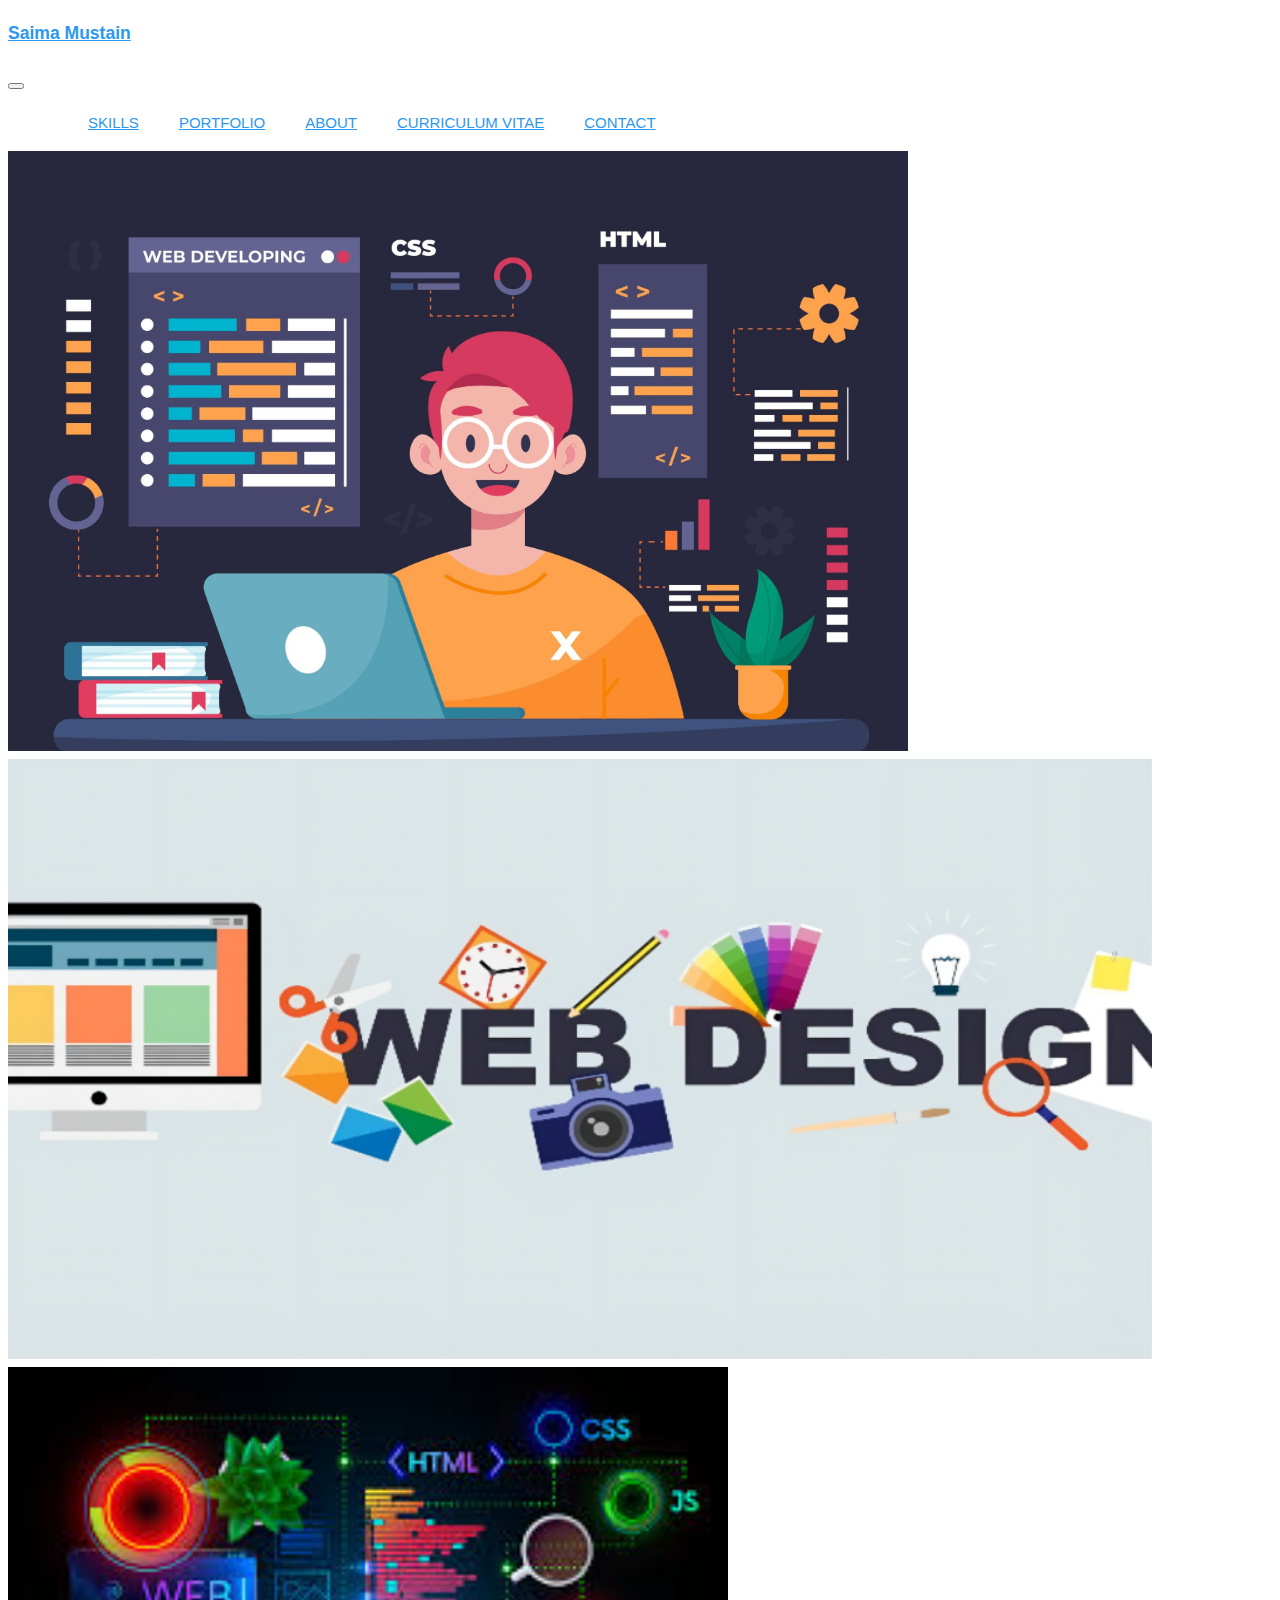
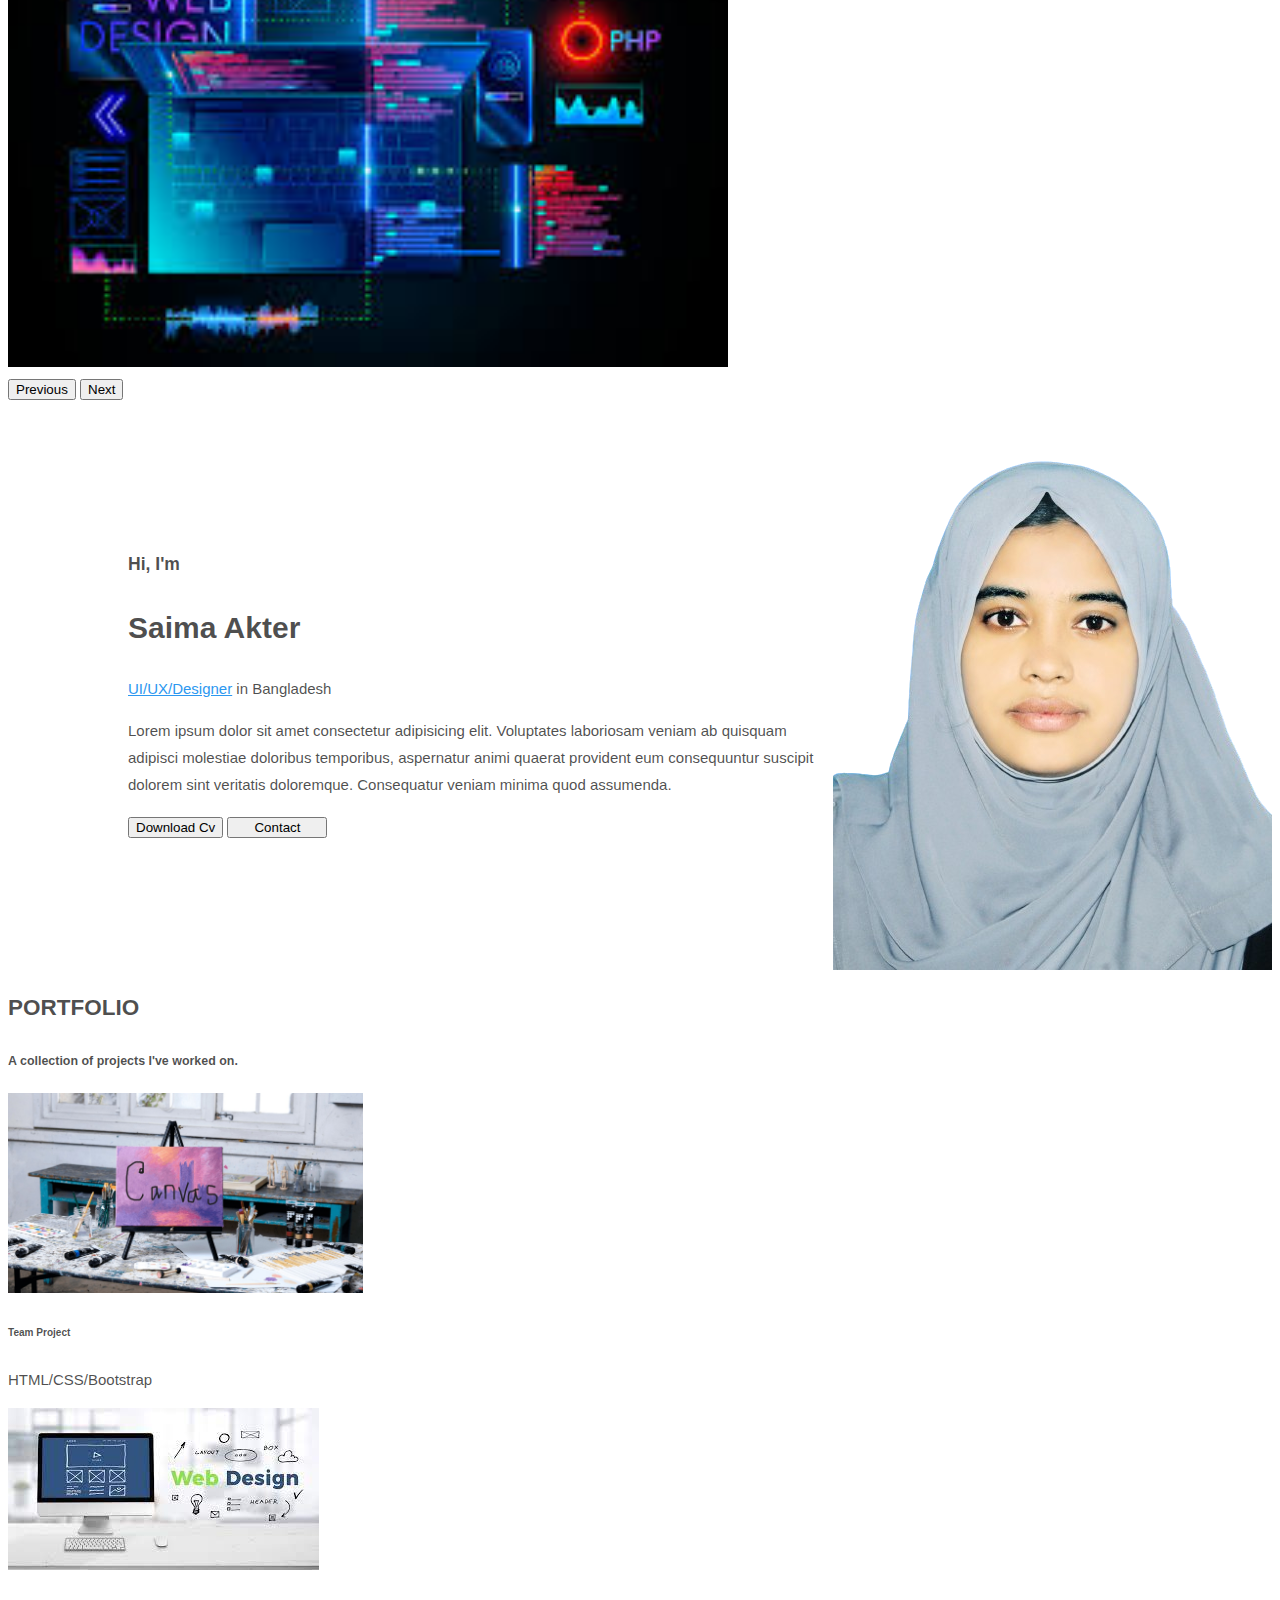
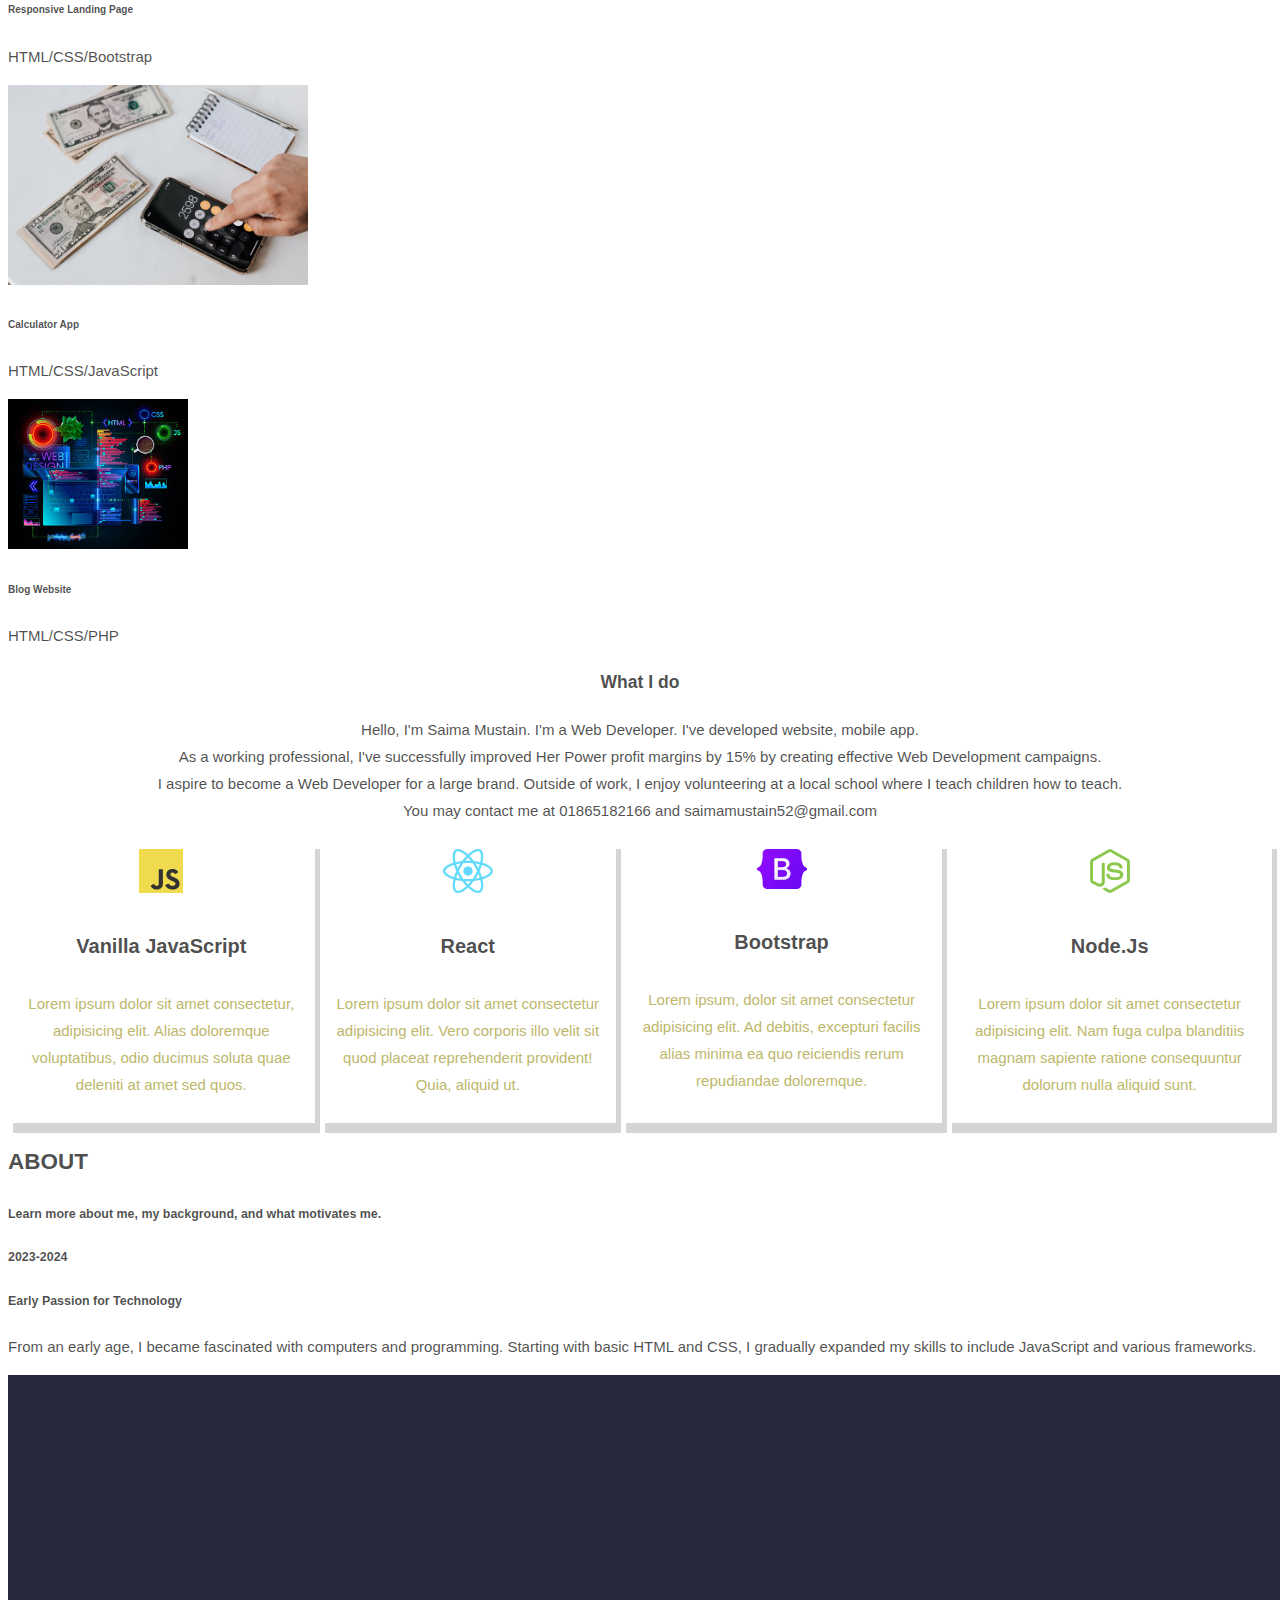
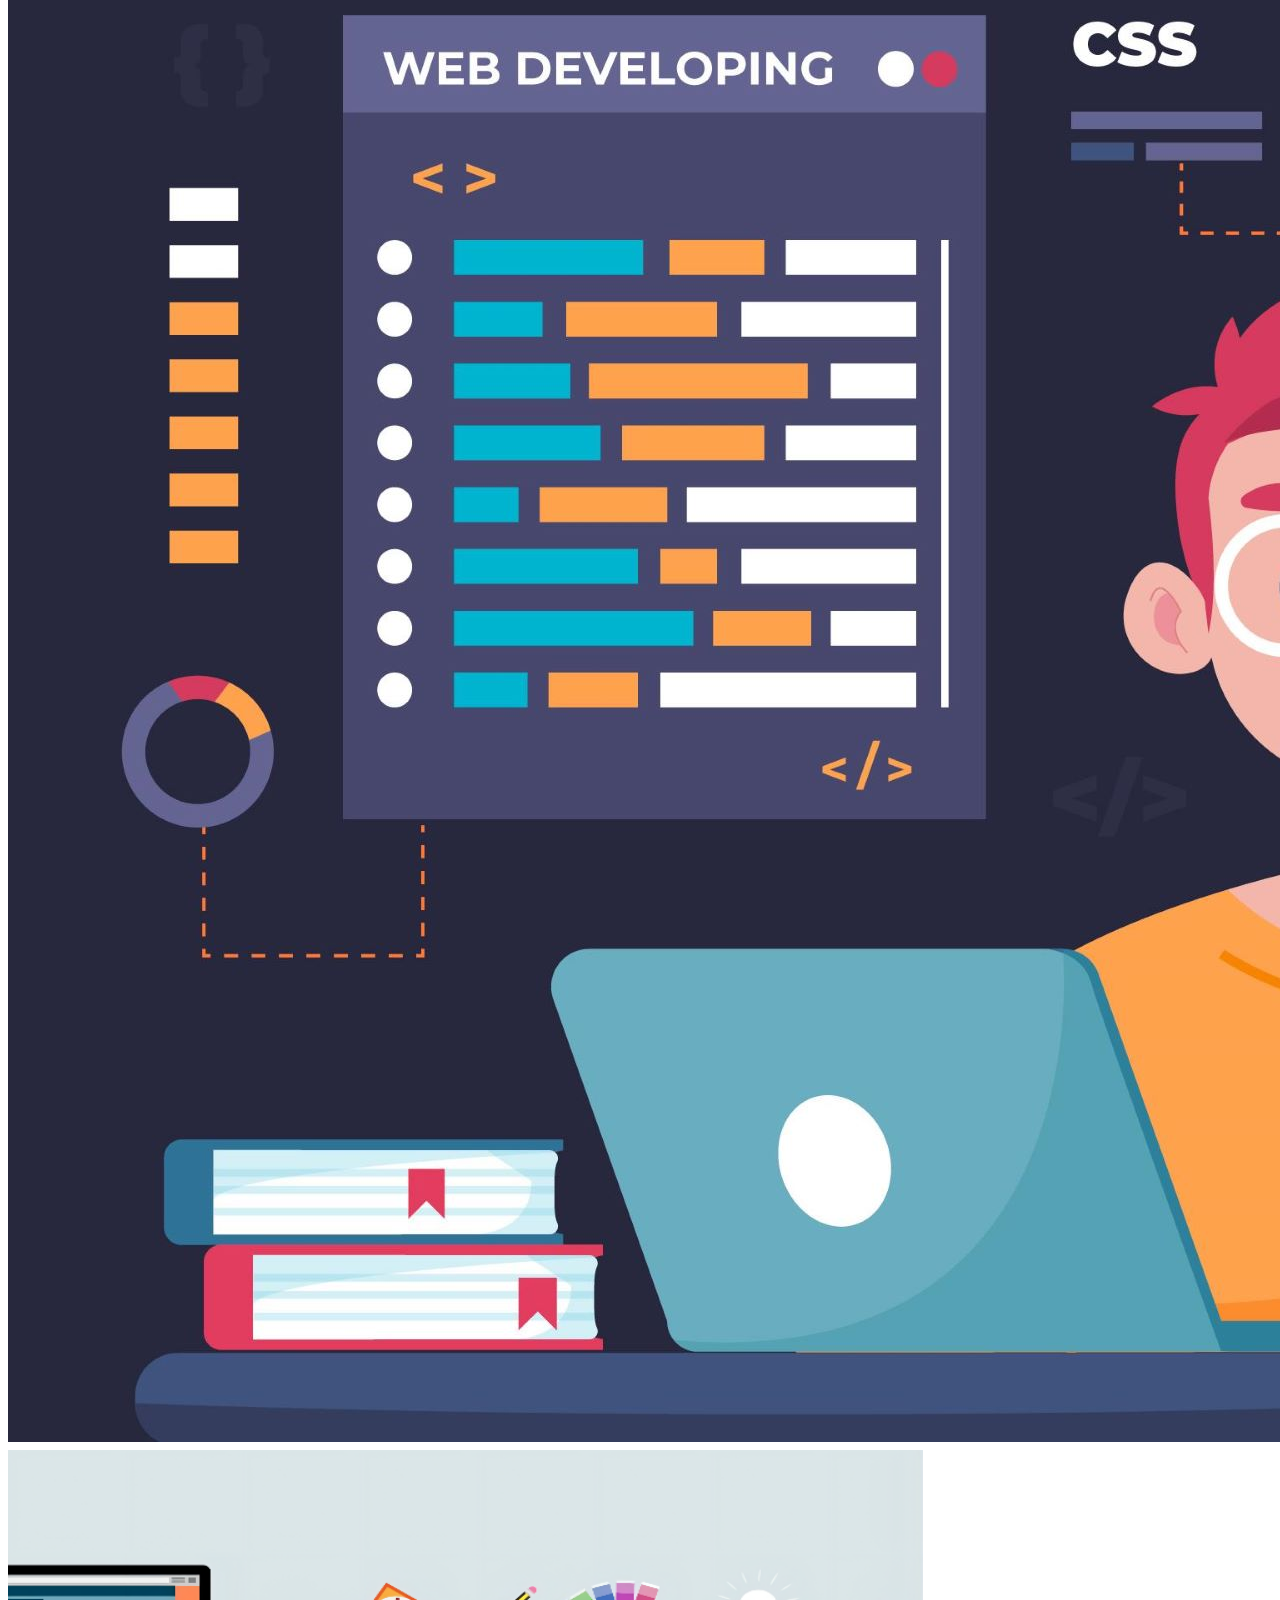
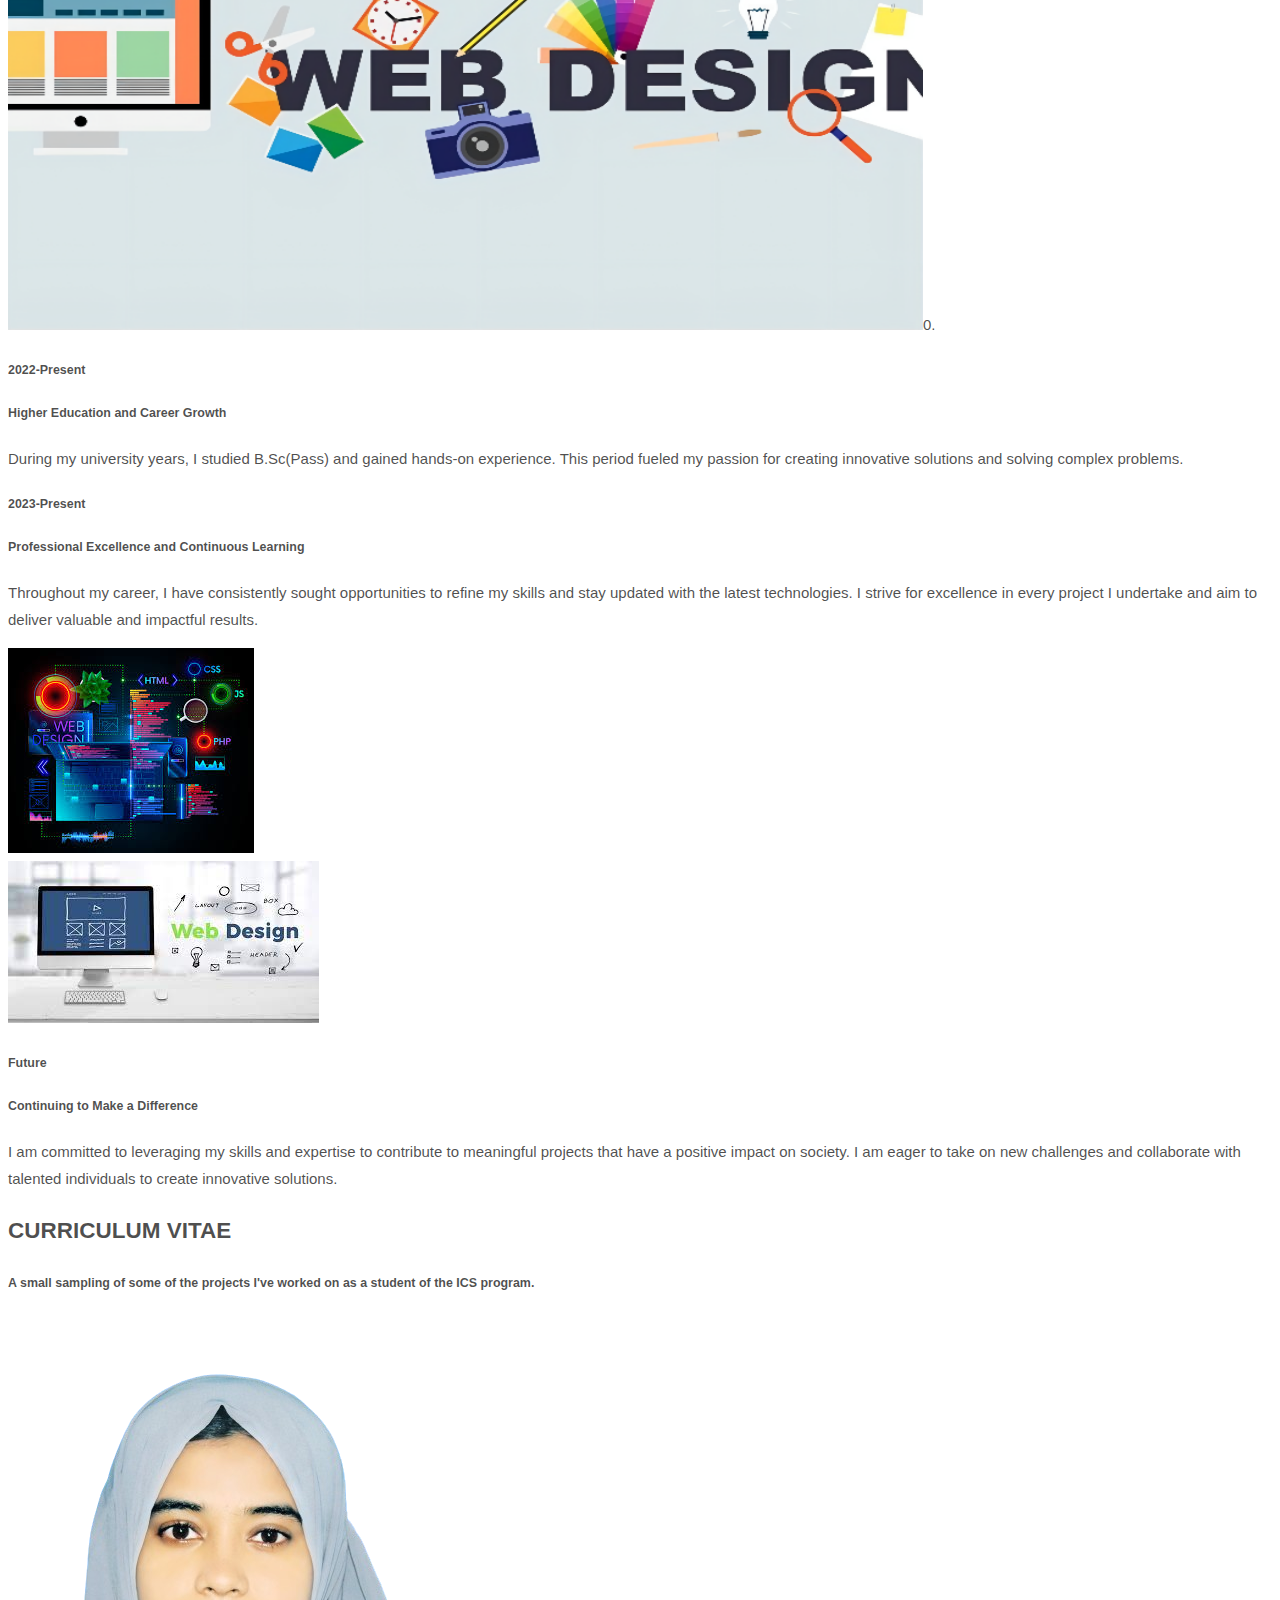
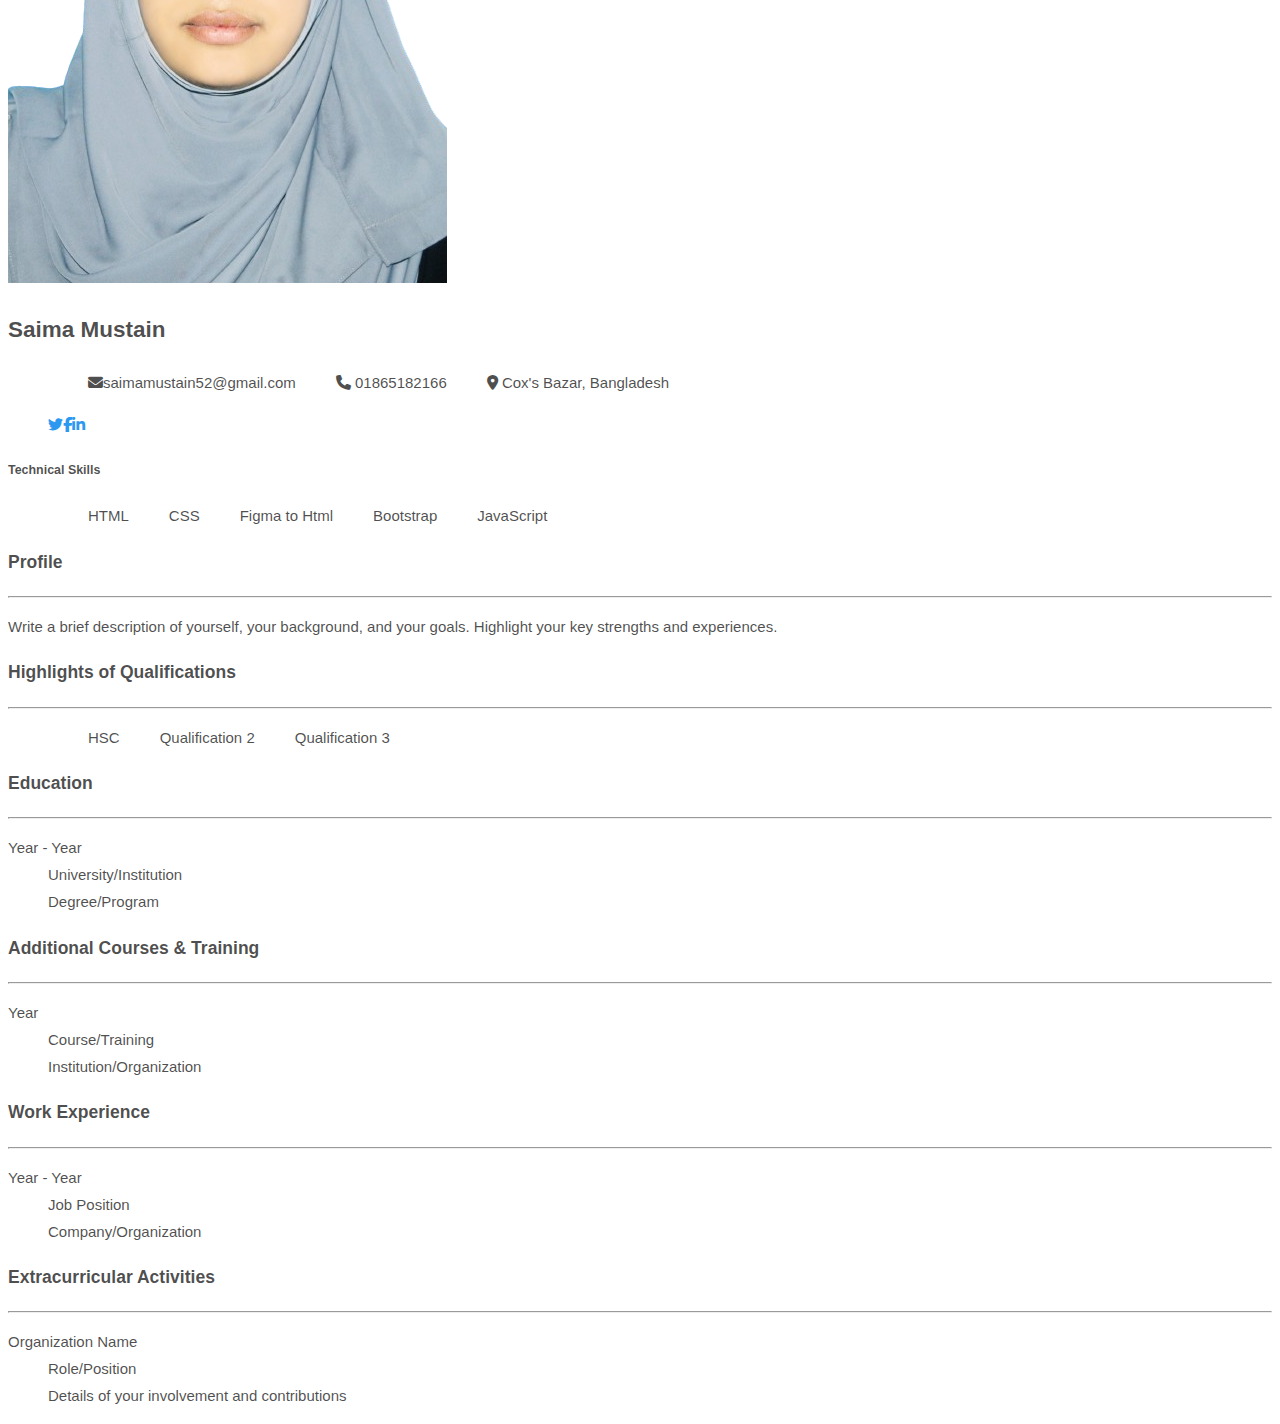
==== portfolio.html @ 5884f987 "Portfolio commit" ====
<!DOCTYPE html>
<html lang="en">
<head>
    <meta charset="UTF-8">
    <meta name="viewport" content="width=device-width, initial-scale=1.0">
    <title>Portfolio Website</title>
    <link rel="stylesheet" href="portfolio.css">
    <link href="https://cdn.jsdelivr.net/npm/bootstrap@5.3.2/dist/css/bootstrap.min.css" rel="stylesheet" integrity="sha384-T3c6CoIi6uLrA9TneNEoa7RxnatzjcDSCmG1MXxSR1GAsXEV/Dwwykc2MPK8M2HN" crossorigin="anonymous">
    <link rel="preconnect" href="https://fonts.googleapis.com">
<link rel="preconnect" href="https://fonts.gstatic.com" crossorigin>
<link href="https://fonts.googleapis.com/css2?family=Open+Sans&display=swap" rel="stylesheet">
<link rel="preconnect" href="https://fonts.googleapis.com">
<link rel="stylesheet" href="https://cdnjs.cloudflare.com/ajax/libs/font-awesome/6.3.0/css/all.min.css" />
<link rel="stylesheet" href="myProjects/webProject/icofont/css/icofont.min.css">

</head>
<body>
  <section class="container">
    <!-- navbar -->
    <nav class="navbar navbar-expand-lg bg-body-tertiary">
      <div class="container-fluid d-flex align-content-center">
        <div class="text-center">
          <div class="author-img" style="background-image: url(images/header_bg.png);"></div>
          <h3 id="colorlib-logo"><a href="index.html">Saima Mustain</a></h3>
        </div>
        <button class="navbar-toggler" type="button" data-bs-toggle="collapse" data-bs-target="#navbarScroll" aria-controls="navbarScroll" aria-expanded="false" aria-label="Toggle navigation">
          <span class="navbar-toggler-icon"></span>
        </button>
        <div class="collapse navbar-collapse" id="navbarSupportedContent">
          <ul class="navbar-nav ms-auto mb-2 mb-lg-0">
            <li class="nav-item mx-2">
              <a class="nav-link" href="#skills">SKILLS</a>
            </li>
            <li class="nav-item mx-2">
              <a class="nav-link" href="#portfolio">PORTFOLIO</a>
            </li>
            <li class="nav-item mx-2">
              <a class="nav-link" href="#about">ABOUT</a>
            </li>
            <li class="nav-item mx-2">
              <a class="nav-link" href="#cv">CURRICULUM VITAE</a>
            </li>
            <li class="nav-item mx-2">
              <a class="nav-link" href="#contact">CONTACT</a>
            </li>
        </div>
      </div>
    </nav>
  </section>
    <section>
    <div id="carouselExample" class="carousel slide">
        <div class="carousel-inner">
          <div class="carousel-item active">
            <img src="web4.jpg" class="d-block w-100" alt="..." style="height: 600px;">
          </div>
          <div class="carousel-item">
            <img src="web2.jpg" class="d-block w-100" alt="..." style="height: 600px;">
          </div>
          <div class="carousel-item">
            <img src="web3.jpg" class="d-block w-100" alt="..." style="height: 600px;">
          </div>
        </div>
        <button class="carousel-control-prev" type="button" data-bs-target="#carouselExample" data-bs-slide="prev">
          <span class="carousel-control-prev-icon" aria-hidden="true"></span>
          <span class="visually-hidden">Previous</span>
        </button>
        <button class="carousel-control-next" type="button" data-bs-target="#carouselExample" data-bs-slide="next">
          <span class="carousel-control-next-icon" aria-hidden="true"></span>
          <span class="visually-hidden">Next</span>
        </button>
      </div>
    </section>
    <section class="bg-light btn-outline-light">
        <div class="banner">
            <div class="banner-description">
            <h3 class="h3">Hi,  I'm</h3>
            <h1 class="h1">Saima Akter</h1>
            <span class="position"><a href="#">UI/UX/Designer</a> in Bangladesh</span>
            <p>Lorem ipsum dolor sit amet consectetur adipisicing elit. Voluptates laboriosam veniam ab quisquam adipisci molestiae  doloribus temporibus, aspernatur animi quaerat provident eum consequuntur suscipit dolorem sint veritatis doloremque. Consequatur veniam minima quod assumenda.</p>
    
            <button type="button" class="btn btn-primary">Download Cv</button>
            <button type="button" class="btn btn-info h-25 text-white" style="width: 100px;">Contact</button>
            <!-- Example single danger button -->
          </div>
            <img src="saima1-removebg-preview.png">
          
          </div>
    </section>
    <!-- portfolio -->
    <section class="container py-5" id="portfolio">
      <div class="row mt-3 py-3">
        <div class="col-12 d-flex flex-column text-center justify-content-center">
          <h2>PORTFOLIO</h2>
          <h5 class="text-secondary fw-normal py-2 fst-italic">A collection of projects I've worked on.</h5>
        </div>
        <div class="row mt-5 mx-0 justify-content-center align-items-center">
          <div class="col-lg-3 px-md-3 px-0 col-md-4 col-12 card-wrapper">
            <div class="card mt-2">
              <a href="https://saimaas.github.io/project/"><img src="canvas5.jpg" class="img-fluid" alt="portfolio-img" style="height: 200px;"></a>
              <div class="card-body text-center">
                <h6 class="card-title">Team Project</h6>
                <p class="card-text text-secondary">HTML/CSS/Bootstrap</p>
              </div>
            </div>
          </div>
          <div class="col-lg-3 px-md-3 px-0 col-md-4 card-wrapper">
            <div class="card mt-4">
              <img src="web1.jpg" class="img-fluid" alt="portfolio-img">
              <div class="card-body text-center">
                <h6 class="card-title">Responsive Landing Page</h6>
                <p class="card-text text-secondary">HTML/CSS/Bootstrap</p>
              </div>
            </div>
          </div>
          <div class="col-lg-3 px-md-3 px-0 col-md-4 card-wrapper">
            <div class="card mt-4">
              <a href="https://saimaas.github.io/master/"><img src="master.jpg" class="img-fluid" alt="portfolio-img" style="height: 200px;"></a>
              <div class="card-body text-center">
                <h6 class="card-title">Calculator App</h6>
                <p class="card-text text-secondary">HTML/CSS/JavaScript</p>
              </div>
            </div>
          </div>
          <div class="col-lg-3 px-md-3 px-0 col-md-4 card-wrapper">
            <div class="card mt-4">
              <img src="web3.jpg" class="img-fluid" alt="portfolio-img" style="height: 150px;">
              <div class="card-body text-center">
                <h6 class="card-title">Blog Website</h6>
                <p class="card-text text-secondary">HTML/CSS/PHP</p>
              </div>
            </div>
          </div>
        </div>
      </div>      
    </section>
    <!-- skills -->
    <section id="ABOUT" class="what">
      <h3>What I do</h3>
      <p class="fst-italic">Hello, I'm Saima Mustain. I'm a Web Developer. I've developed website, mobile app.<br>
         As a working professional, I've successfully improved Her Power profit margins by 15% by creating effective Web Development campaigns.<br>
          I aspire to become a Web Developer for a large brand. Outside of work, I enjoy volunteering at a local school where I teach children how to teach.<br>
           You may contact me at 01865182166 and saimamustain52@gmail.com<br></p>
      <div class="skills-name">
      <div class="skill-item">
        <img src="images/icons/js.png" alt="">
        <h4 class="skill-name">Vanilla JavaScript</h4>
        <p class="skill-description">Lorem ipsum dolor sit amet consectetur, adipisicing elit. Alias doloremque voluptatibus, odio ducimus soluta quae deleniti at amet sed quos.</p>
      </div>


      <div class="skill-item">
        <img src="images/icons/react.png" alt="">
        <h4 class="skill-name">React</h4>
        <p class="skill-description">Lorem ipsum dolor sit amet consectetur adipisicing elit. Vero corporis illo velit sit quod placeat reprehenderit provident! Quia, aliquid ut.</p>
      </div>


      <div class="skill-item">
        <img src="bootstrap.jpg" class="img-fluid" style="height: 40px;">
        <h4 class="skill-name">Bootstrap</h4>
        <p class="skill-description">Lorem ipsum, dolor sit amet consectetur adipisicing elit. Ad debitis, excepturi facilis alias minima ea quo reiciendis rerum repudiandae doloremque.</p>
      </div>


      <div class="skill-item">
        <img src="images/icons/nodejs.png" alt="">
        <h4 class="skill-name">Node.Js</h4>
        <p class="skill-description">Lorem ipsum dolor sit amet consectetur adipisicing elit. Nam fuga culpa blanditiis magnam sapiente ratione consequuntur dolorum nulla aliquid sunt.</p>
    </div>

    </div>
    </section>

          <!-- Curriculam Vitae -->
          <section class="container py-5" id="about">
            <div class="row mt-3 py-3">
              <div class="col-12 d-flex flex-column text-center">
                <h2>ABOUT</h2>
                <h5 class="text-secondary fw-normal py-2 fst-italic">Learn more about me, my background, and what motivates me.</h5>
              </div>
            </div>
            <div class="row flex-row-reverse flex-md-row mt-3 pt-5">
              <div class="col-9 col-md-5 text-md-end">
                <h5>2023-2024</h5>
                <h5>Early Passion for Technology</h5>
                <p>From an early age, I became fascinated with computers and programming. Starting with basic HTML and CSS, I gradually expanded my skills to include JavaScript and various frameworks.</p>
              </div>
              <div class="col-3 col-md-2 img text-center">
                <img class="rounded-circle border border-5 border-dark-subtle img-fluid" src="web4.jpg" alt="img">
              </div>
            </div>
            <div class="row justify-content-md-end mt-3 pt-5">
              <div class="col-3 col-md-2 img text-center">
                <img class="rounded-circle border border-5 border-dark-subtle img-fluid" src="web2.jpg" alt="img">0.
              </div>
              <div class="col-9 col-md-5">
                <h5>2022-Present</h5>
                <h5>Higher Education and Career Growth</h5>
                <p>During my university years, I studied B.Sc(Pass) and gained hands-on experience. This period fueled my passion for creating innovative solutions and solving complex problems.</p>
              </div>
            </div>
            <div class="row flex-row-reverse flex-md-row mt-3 pt-5">
              <div class="col-9 col-md-5 text-md-end">
                <h5>2023-Present</h5>
                <h5>Professional Excellence and Continuous Learning</h5>
                <p>Throughout my career, I have consistently sought opportunities to refine my skills and stay updated with the latest technologies. I strive for excellence in every project I undertake and aim to deliver valuable and impactful results.</p>
              </div>
              <div class="col-3 col-md-2 img text-center">
                <img class="rounded-circle border border-5 border-dark-subtle img-fluid" src="web3.jpg" alt="img">
              </div>
            </div>
            <div class="row justify-content-md-end mt-3 pt-5">
              <div class="col-3 col-md-2 img text-center">
                <img class="rounded-circle border border-5 border-dark-subtle img-fluid" src="web1.jpg" alt="img">
              </div>
              <div class="col-9 col-md-5">
                <h5>Future</h5>
                <h5>Continuing to Make a Difference</h5>
                <p>I am committed to leveraging my skills and expertise to contribute to meaningful projects that have a positive impact on society. I am eager to take on new challenges and collaborate with talented individuals to create innovative solutions.</p>
              </div>
            </div>     
          </section>
          <!-- curriculam -->

          <section class="container py-5 bg-light" id="cv">
            <div class="row mt-4 py-3">
              <div class="col-12 d-flex flex-column text-center">
                <h2>CURRICULUM VITAE</h2>
                <h5 class="text-secondary fw-normal py-2 fst-italic">A small sampling of some of the projects I've worked on as a student of the ICS program.</h5>
              </div>
            </div>
            <div class="row">
              <div class="col-lg-5 mt-5 order-lg-0 order-1 text-center">
                <img class="img-fluid rounded-circle border border-5 border-dark-subtle" src="saima1-removebg-preview.png" alt="profile-img">
                <h2 class="mt-3">Saima Mustain</h2>
                <ul class="list-unstyled contact-info mb-3">
                  <li><i class="fas fa-envelope me-2"></i>saimamustain52@gmail.com</li>
                  <li><i class="fas fa-phone me-2"></i> 01865182166</li><br>
                  <li><i class="fas fa-map-marker-alt me-2"></i> Cox's Bazar, Bangladesh</li>
                </ul>
                <ul class="social-icons my-5 d-flex justify-content-center">
                  <a href="#" class="bg-primary mx-2 text-white d-flex align-items-center justify-content-center text-decoration-none rounded-circle"><i class="fa-brands fa-twitter"></i></a>
                  <a href="#" class="bg-primary mx-2 text-white d-flex align-items-center justify-content-center text-decoration-none rounded-circle"><i class="fa-brands fa-facebook-f"></i></a>
                  <a href="#" class="bg-primary mx-2 text-white d-flex align-items-center justify-content-center text-decoration-none rounded-circle"><i class="fa-brands fa-linkedin-in"></i></a>
                </ul>
                <h5>Technical Skills</h5>
                <ul class="list-unstyled">
                  <li>HTML</li>
                  <li>CSS</li>
                  <li>Figma to Html</li>
                  <li>Bootstrap</li>
                  <li>JavaScript</li>
                  
                </ul>
              </div>
              <div class="col-lg-7 order-lg-1 order-0 mt-5 text-start">
                <h3>Profile</h3>
                <hr>
                <p>Write a brief description of yourself, your background, and your goals. Highlight your key strengths and experiences.</p>
                <h3>Highlights of Qualifications</h3>
                <hr>
                <ul>
                  <li>HSC</li>
                  <li>Qualification 2</li>
                  <li>Qualification 3</li>
                  <!-- Add or remove qualifications as needed -->
                </ul>
                <h3>Education</h3>
                <hr>
                <dl>
                  <dt>Year - Year</dt>
                  <dd>University/Institution</dd>
                  <dd>Degree/Program</dd>
                </dl>
                <h3>Additional Courses & Training</h3>
                <hr>
                <dl>
                  <dt>Year</dt>
                  <dd>Course/Training</dd>
                  <dd>Institution/Organization</dd>
                </dl>
                <h3>Work Experience</h3>
                <hr>
                <dl>
                  <dt>Year - Year</dt>
                  <dd>Job Position</dd>
                  <dd>Company/Organization</dd>
                  <!-- Add or remove work experience entries as needed -->
                </dl>
                <h3>Extracurricular Activities</h3>
                <hr>
                <dl>
                  <dt>Organization Name</dt>
                  <dd>Role/Position</dd>
                  <dd>Details of your involvement and contributions</dd>
                </dl>
              </div>
            </div>      
          </section>
      
    <script src="https://cdn.jsdelivr.net/npm/bootstrap@5.3.2/dist/js/bootstrap.bundle.min.js" integrity="sha384-C6RzsynM9kWDrMNeT87bh95OGNyZPhcTNXj1NW7RuBCsyN/o0jlpcV8Qyq46cDfL" crossorigin="anonymous"></script>
</body>
</html>
---- portfolio.css ----
body {
  font-family: "Quicksand", Arial, sans-serif;
  font-weight: 400;
  font-size: 15px;
  line-height: 1.8;
  color: rgba(0, 0, 0, 0.7); }
  @media screen and (max-width: 992px) {
    body {
      font-size: 16px; } }


 a {
        color: #2c98f0;
        -webkit-transition: 0.5s;
        -o-transition: 0.5s;
        transition: 0.5s; }
        a:hover, a:active, a:focus {
          color: #2c98f0;
          outline: none;
          text-decoration: none !important; }

li{
    list-style-type: none;
  }
          ul{
  display: flex;
  align-items: center;
  
  }
  
  ul li{
    list-style-type: none;
  margin-left: 40px;
  
  }
  .what{
    background-color: whitesmokes;
   text-align: center; 
   }
   .skills-name{
     display: flex;
     gap:5px;
   }
   .skill-item{
     padding: 10px;
     box-shadow: 5px 10px rgb(209, 207, 207, 0.9);
   }
   .skill-name{
     font-weight: 700;
     font-size: 20px;
   }
   
   .skill-description{
     color:darkkhaki;
   }
   
  .banner{
    display: flex;
    align-items: center;
  }
  .banner-description{
  margin-left: 120px;
  }
.about{
    text-align: center;
}


.about h3 {
	font-size: 2.5em;
	font-family: 'Arvo', serif;
	text-transform: uppercase;
	font-weight: 400;
	color: #2a404e;
}
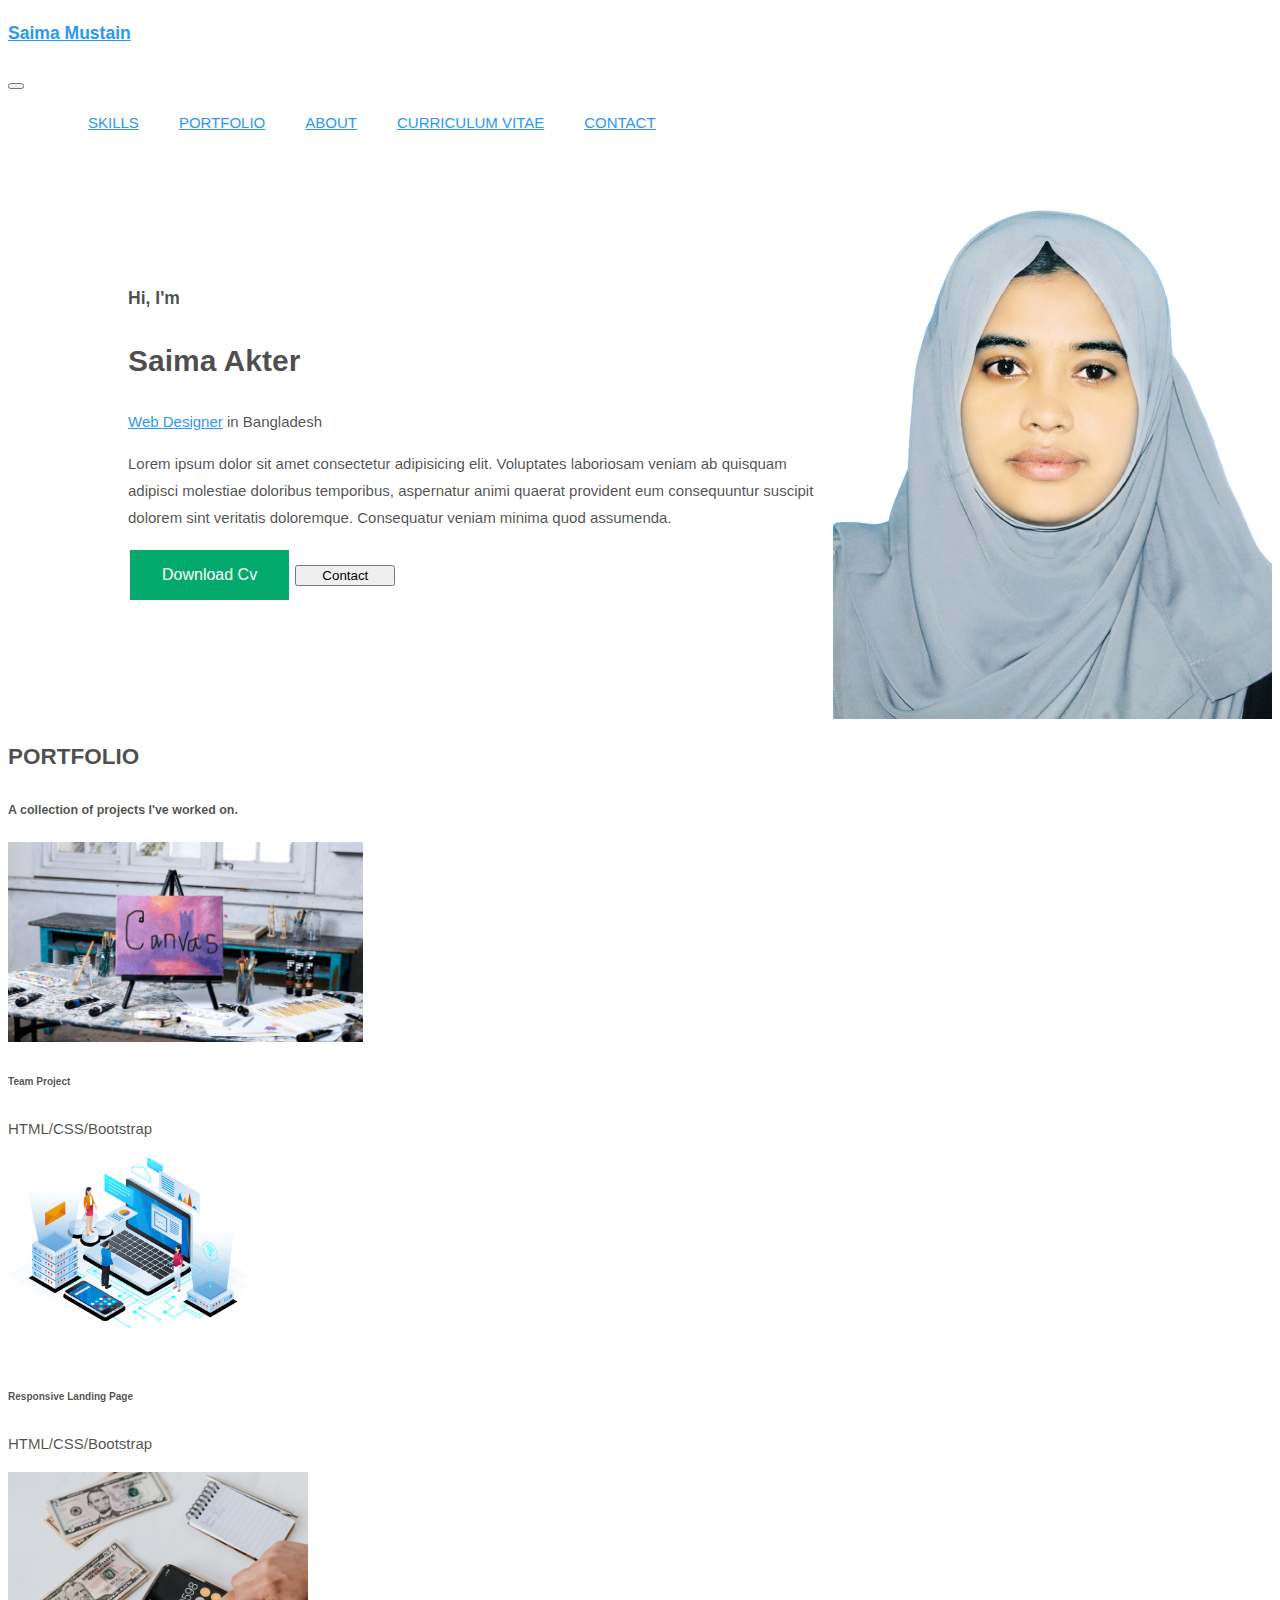
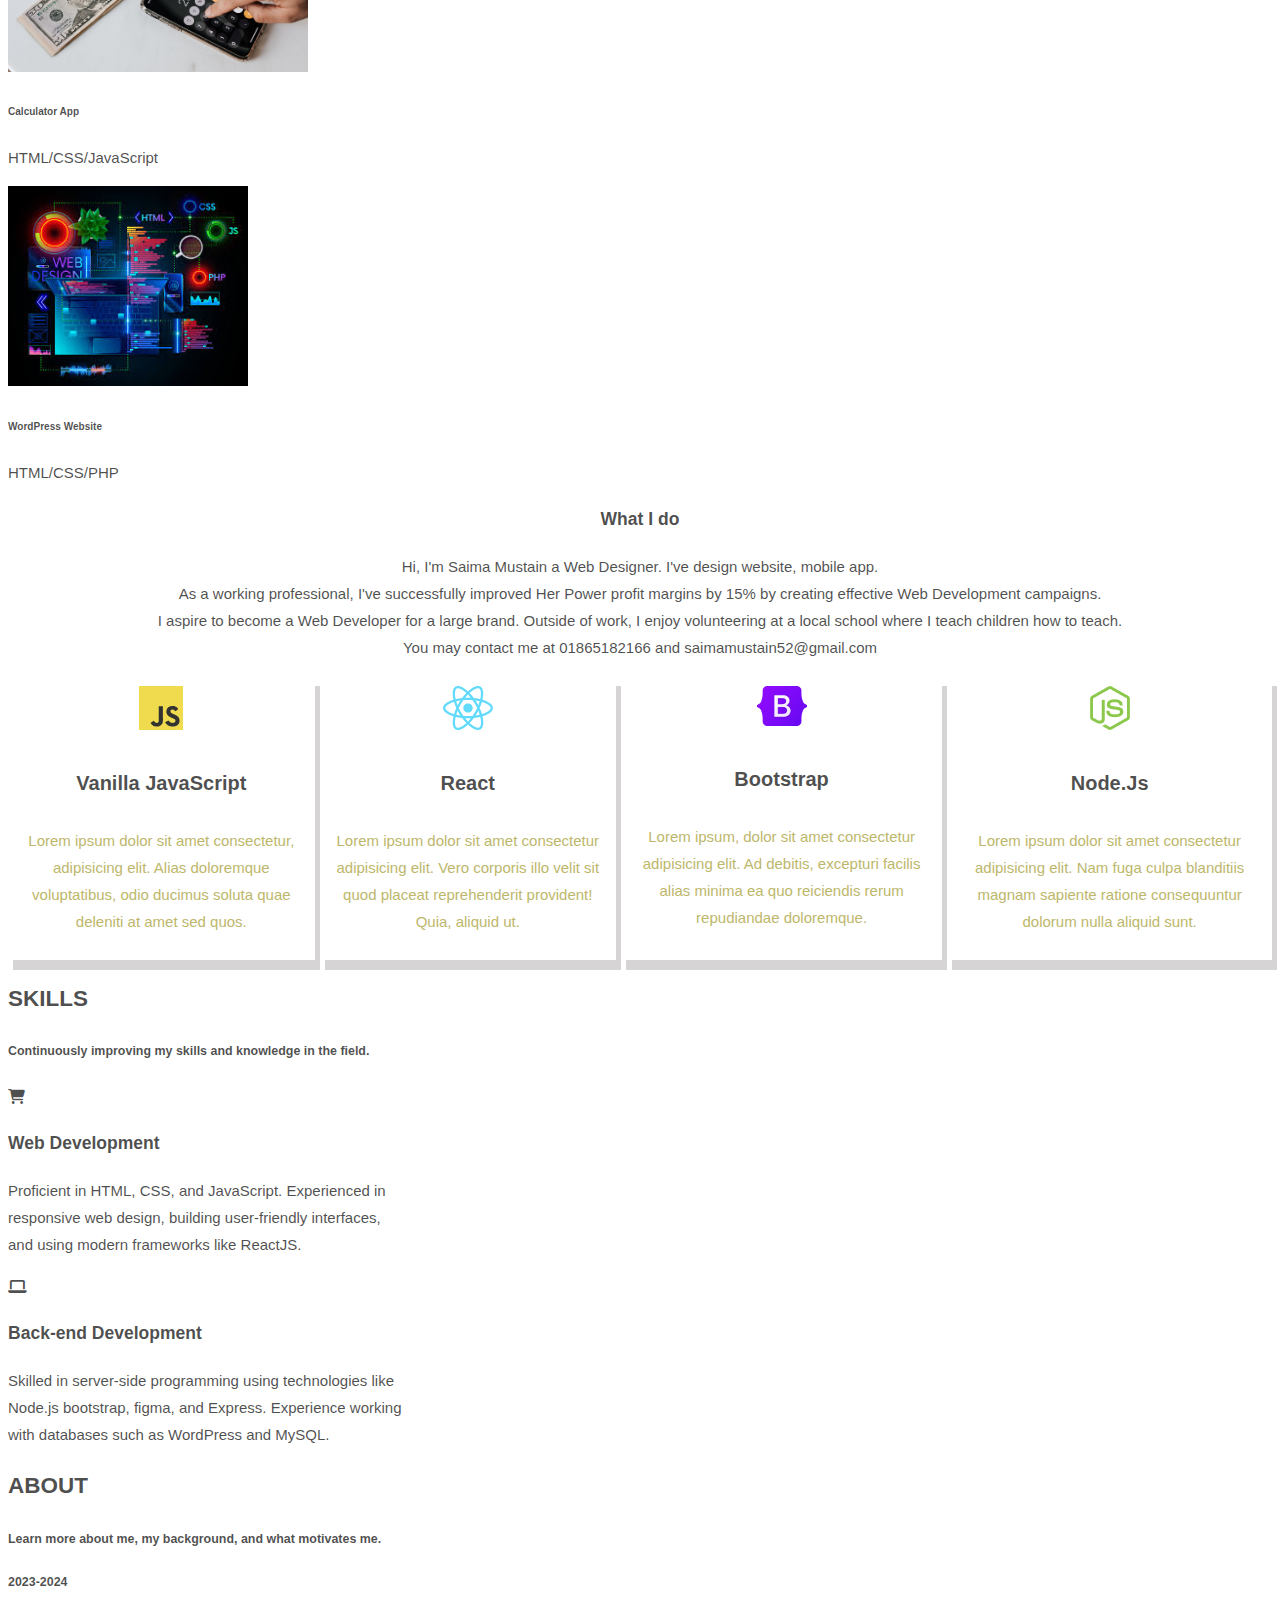
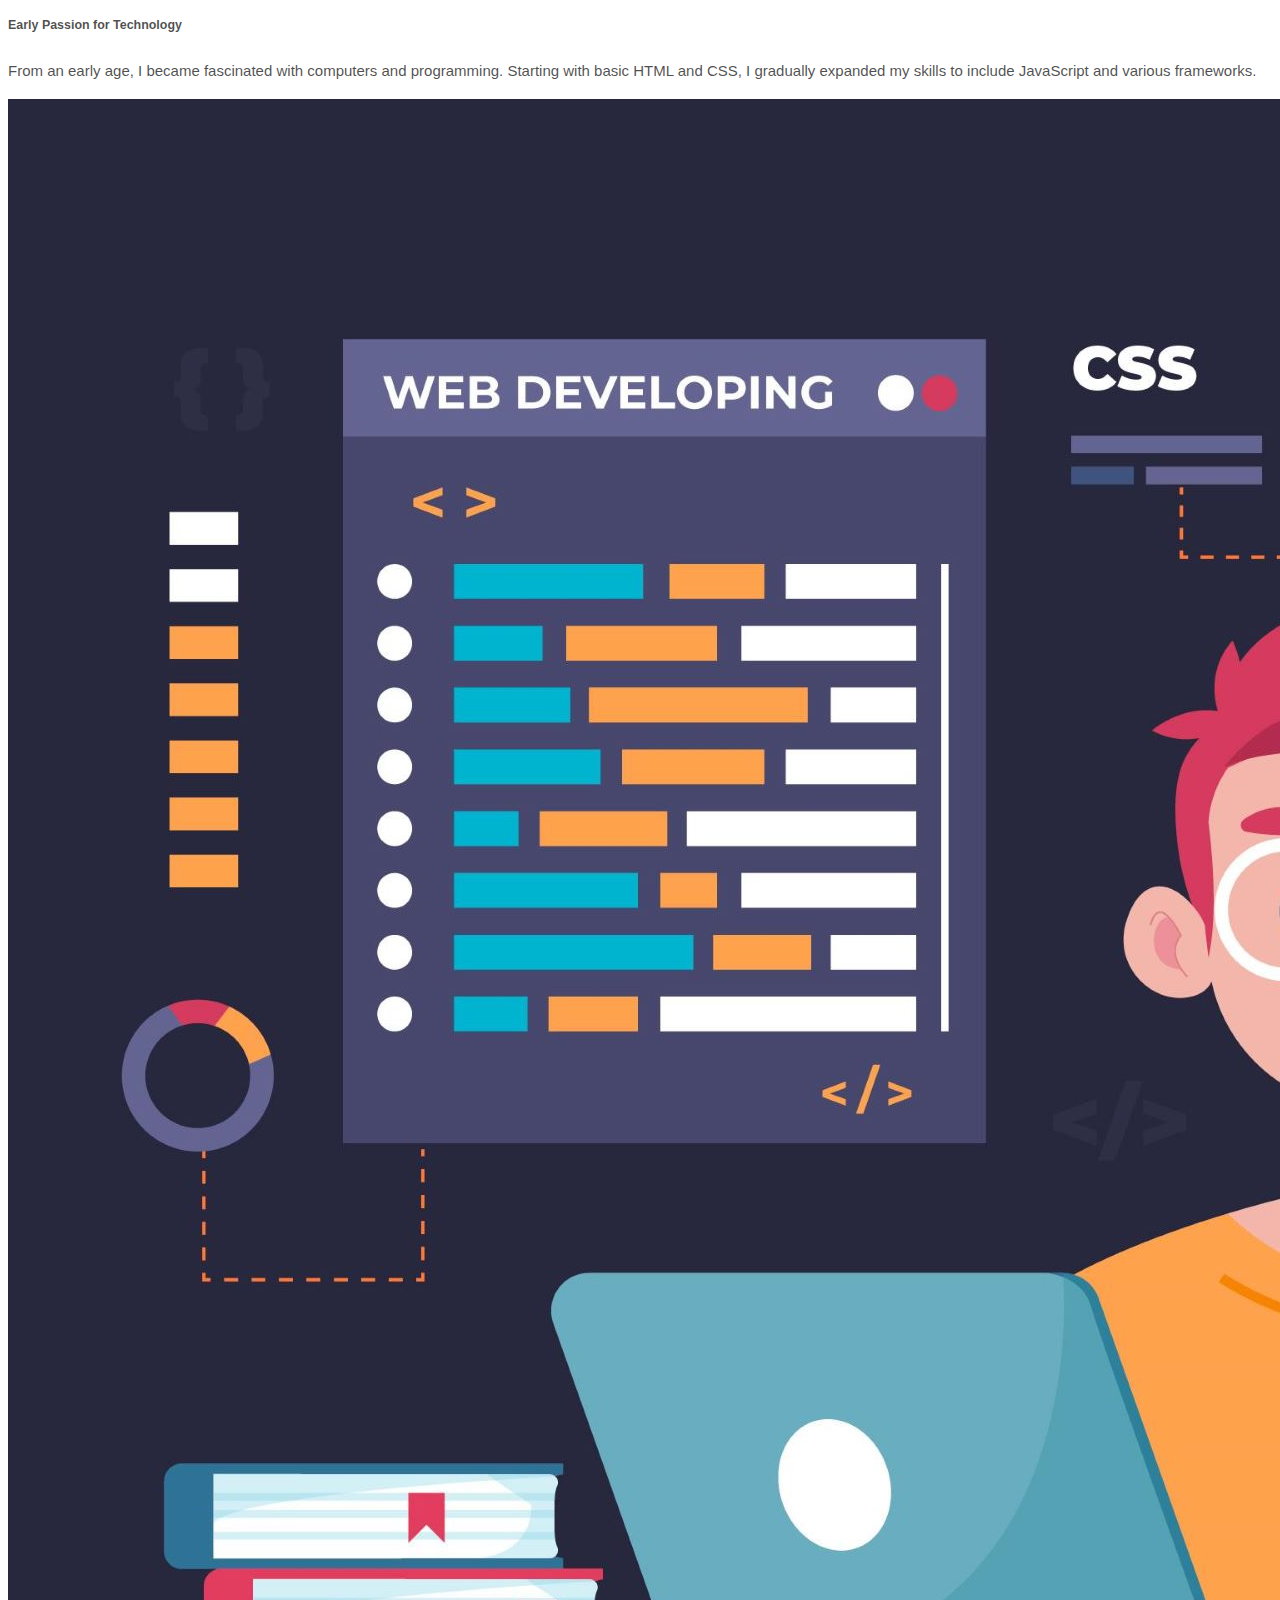
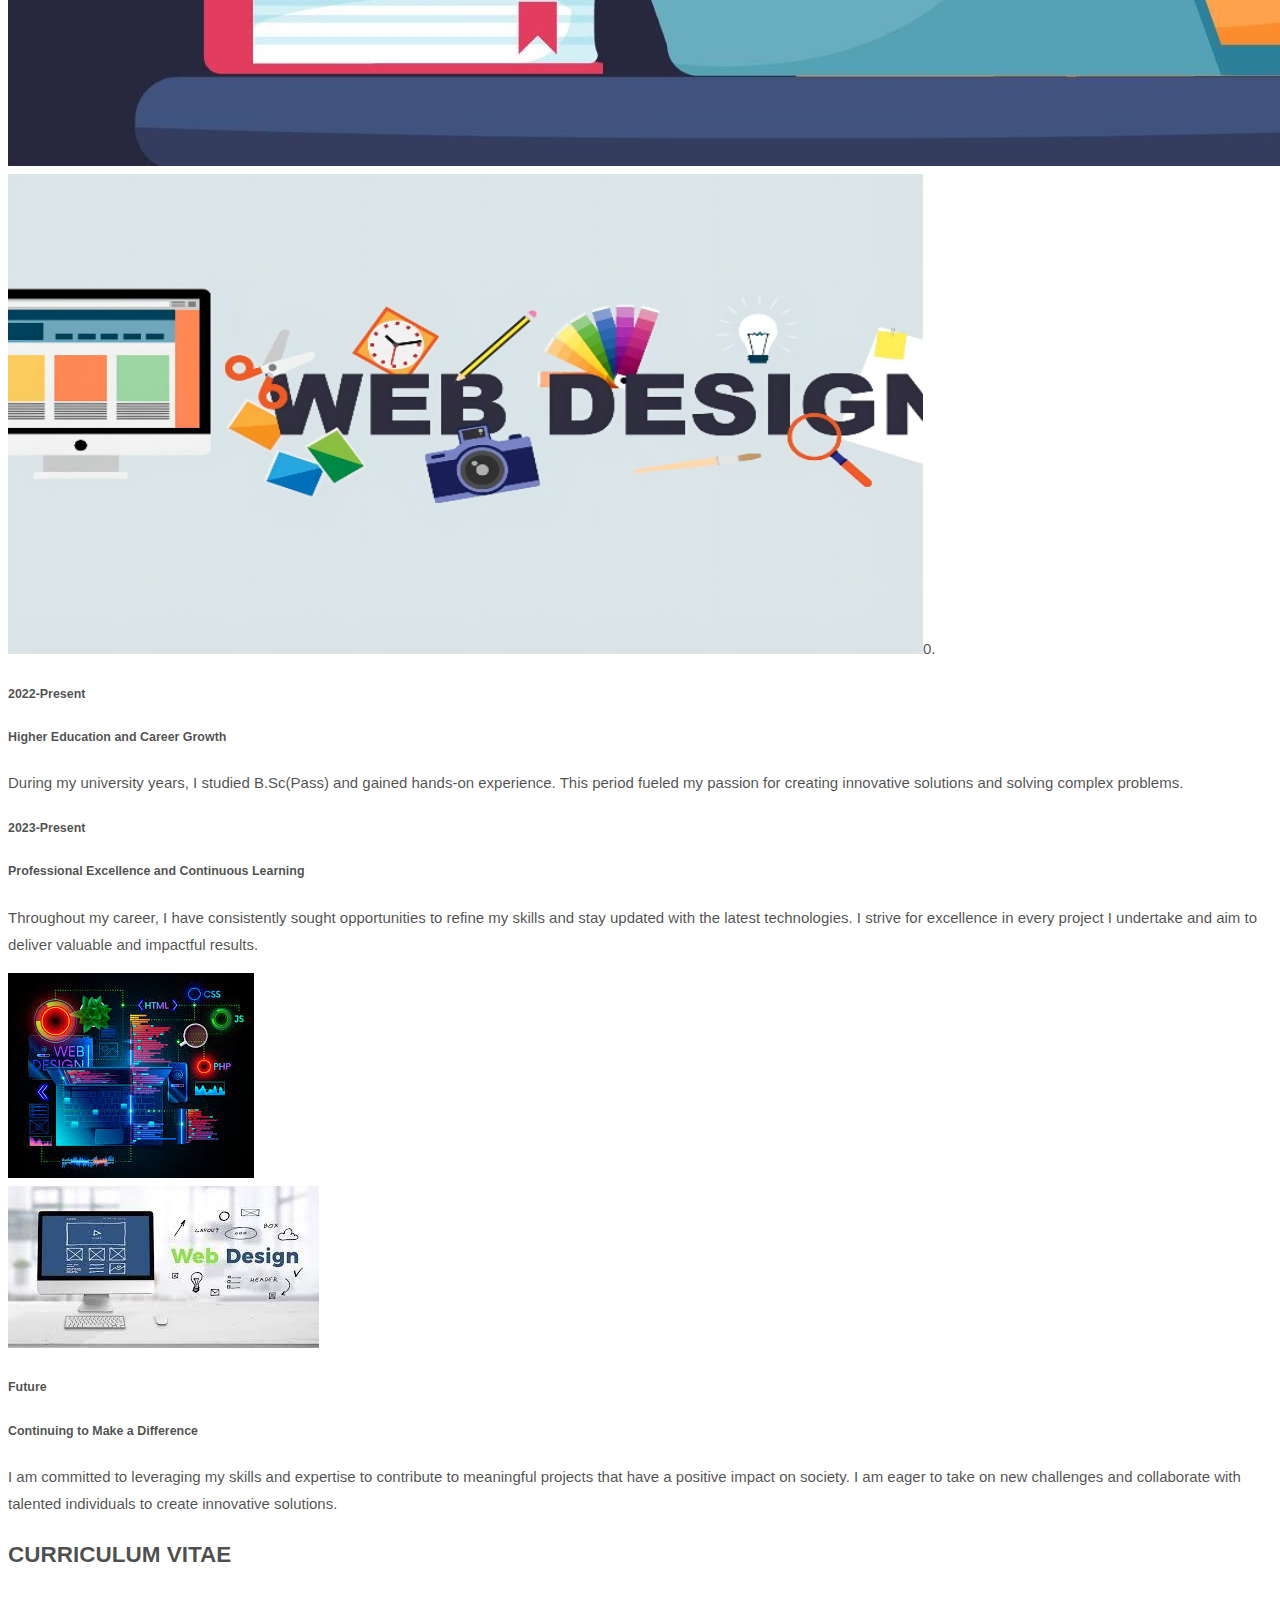
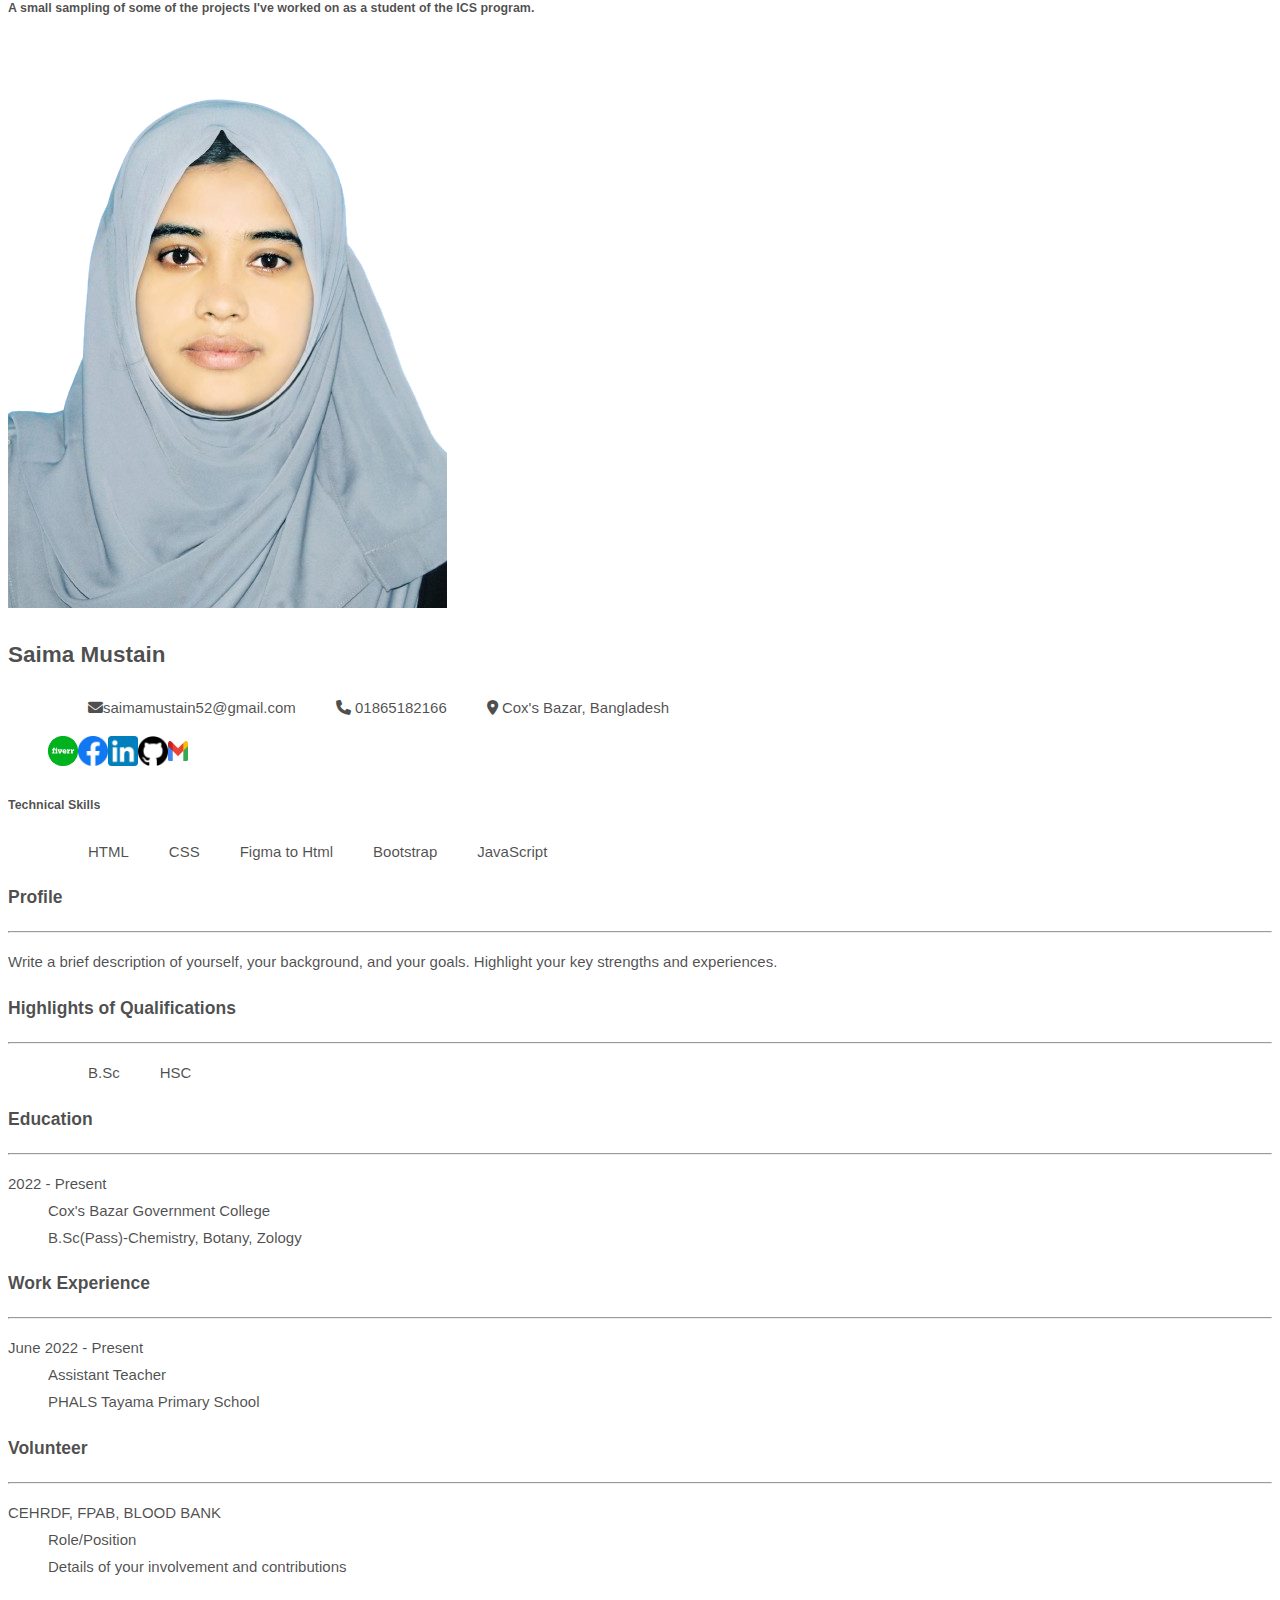
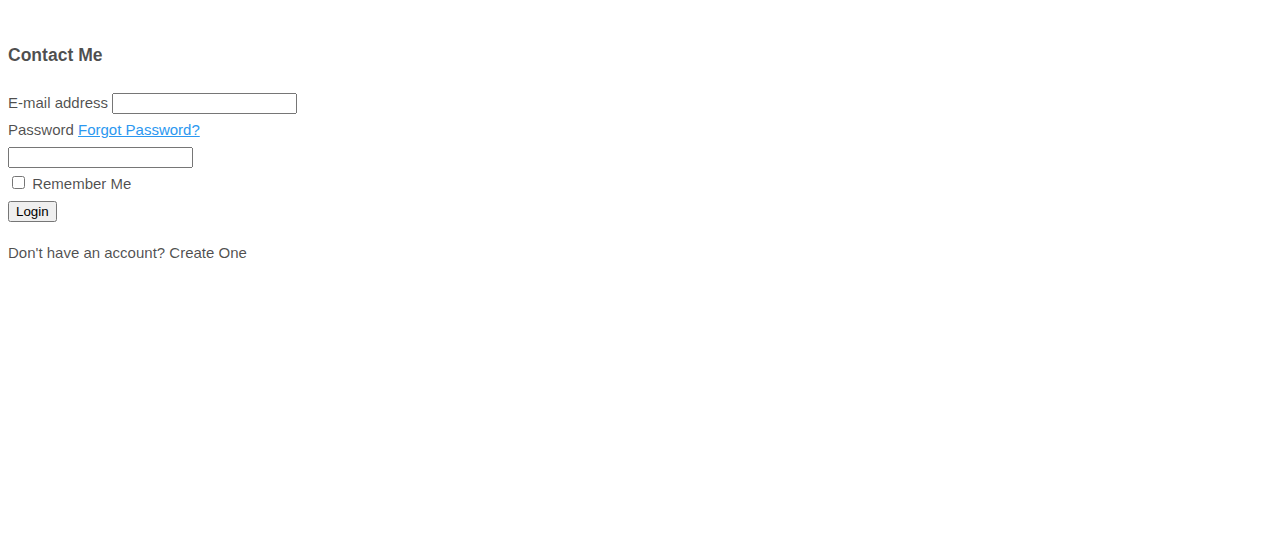
==== commit cc95214a: "update commit" ====
--- a/portfolio.html
+++ b/portfolio.html
@@ -14,10 +14,10 @@
 <link rel="stylesheet" href="myProjects/webProject/icofont/css/icofont.min.css">
 
 </head>
-<body>
+<body class="bg-success p-2 text-dark bg-opacity-25">
   <section class="container">
     <!-- navbar -->
-    <nav class="navbar navbar-expand-lg bg-body-tertiary">
+    <nav class="navbar navbar-expand-lg">
       <div class="container-fluid d-flex align-content-center">
         <div class="text-center">
           <div class="author-img" style="background-image: url(images/header_bg.png);"></div>
@@ -47,38 +47,15 @@
       </div>
     </nav>
   </section>
-    <section>
-    <div id="carouselExample" class="carousel slide">
-        <div class="carousel-inner">
-          <div class="carousel-item active">
-            <img src="web4.jpg" class="d-block w-100" alt="..." style="height: 600px;">
-          </div>
-          <div class="carousel-item">
-            <img src="web2.jpg" class="d-block w-100" alt="..." style="height: 600px;">
-          </div>
-          <div class="carousel-item">
-            <img src="web3.jpg" class="d-block w-100" alt="..." style="height: 600px;">
-          </div>
-        </div>
-        <button class="carousel-control-prev" type="button" data-bs-target="#carouselExample" data-bs-slide="prev">
-          <span class="carousel-control-prev-icon" aria-hidden="true"></span>
-          <span class="visually-hidden">Previous</span>
-        </button>
-        <button class="carousel-control-next" type="button" data-bs-target="#carouselExample" data-bs-slide="next">
-          <span class="carousel-control-next-icon" aria-hidden="true"></span>
-          <span class="visually-hidden">Next</span>
-        </button>
-      </div>
-    </section>
     <section class="bg-light btn-outline-light">
         <div class="banner">
             <div class="banner-description">
             <h3 class="h3">Hi,  I'm</h3>
             <h1 class="h1">Saima Akter</h1>
-            <span class="position"><a href="#">UI/UX/Designer</a> in Bangladesh</span>
+            <span class="position"><a href="#">Web Designer</a> in Bangladesh</span>
             <p>Lorem ipsum dolor sit amet consectetur adipisicing elit. Voluptates laboriosam veniam ab quisquam adipisci molestiae  doloribus temporibus, aspernatur animi quaerat provident eum consequuntur suscipit dolorem sint veritatis doloremque. Consequatur veniam minima quod assumenda.</p>
     
-            <button type="button" class="btn btn-primary">Download Cv</button>
+            <button type="button" class="btn btn-primary btn1">Download Cv</button>
             <button type="button" class="btn btn-info h-25 text-white" style="width: 100px;">Contact</button>
             <!-- Example single danger button -->
           </div>
@@ -105,7 +82,7 @@
           </div>
           <div class="col-lg-3 px-md-3 px-0 col-md-4 card-wrapper">
             <div class="card mt-4">
-              <img src="web1.jpg" class="img-fluid" alt="portfolio-img">
+              <a href="https://saimaas.github.io/ITservice//"><img src="It.png" class="img-fluid" alt="portfolio-img" style="height: 200px;"></a>
               <div class="card-body text-center">
                 <h6 class="card-title">Responsive Landing Page</h6>
                 <p class="card-text text-secondary">HTML/CSS/Bootstrap</p>
@@ -123,9 +100,9 @@
           </div>
           <div class="col-lg-3 px-md-3 px-0 col-md-4 card-wrapper">
             <div class="card mt-4">
-              <img src="web3.jpg" class="img-fluid" alt="portfolio-img" style="height: 150px;">
+              <a href="http://taskproject.free.nf/"><img src="web3.jpg" class="img-fluid" alt="portfolio-img" style="height: 200px;"></a>
               <div class="card-body text-center">
-                <h6 class="card-title">Blog Website</h6>
+                <h6 class="card-title">WordPress Website</h6>
                 <p class="card-text text-secondary">HTML/CSS/PHP</p>
               </div>
             </div>
@@ -136,7 +113,7 @@
     <!-- skills -->
     <section id="ABOUT" class="what">
       <h3>What I do</h3>
-      <p class="fst-italic">Hello, I'm Saima Mustain. I'm a Web Developer. I've developed website, mobile app.<br>
+      <p class="fst-italic">Hi, I'm Saima Mustain a Web Designer. I've design website, mobile app.<br>
          As a working professional, I've successfully improved Her Power profit margins by 15% by creating effective Web Development campaigns.<br>
           I aspire to become a Web Developer for a large brand. Outside of work, I enjoy volunteering at a local school where I teach children how to teach.<br>
            You may contact me at 01865182166 and saimamustain52@gmail.com<br></p>
@@ -144,7 +121,7 @@
       <div class="skill-item">
         <img src="images/icons/js.png" alt="">
         <h4 class="skill-name">Vanilla JavaScript</h4>
-        <p class="skill-description">Lorem ipsum dolor sit amet consectetur, adipisicing elit. Alias doloremque voluptatibus, odio ducimus soluta quae deleniti at amet sed quos.</p>
+        <p class="skill-description text-info-emphasis">Lorem ipsum dolor sit amet consectetur, adipisicing elit. Alias doloremque voluptatibus, odio ducimus soluta quae deleniti at amet sed quos.</p>
       </div>
 
 
@@ -169,6 +146,27 @@
     </div>
 
     </div>
+    </section>
+
+    <section class="container py-5" id="skills">
+      <div class="row mt-3 py-3 g-0">
+        <div class="col-12 d-flex flex-column text-center justify-content-between">
+          <h2>SKILLS</h2>
+          <h5 class="text-secondary fw-normal py-2 fst-italic">Continuously improving my skills and knowledge in the field.</h5>
+        </div>
+      </div>
+      <div class="row d-flex justify-content-between mx-0">
+        <div class="card mt-5 d-flex flex-column align-items-center text-center bg-white p-4" style="width: 25rem">
+          <i class="text-white bg-primary d-flex align-items-center justify-content-center fs-2 rounded-circle fa-solid fa-cart-shopping"></i>
+          <h3 class="mt-4 h4">Web Development</h3>
+          <p class="text-center">Proficient in HTML, CSS, and JavaScript. Experienced in responsive web design, building user-friendly interfaces, and using modern frameworks like ReactJS.</p>
+        </div>
+        <div class="card mt-5 d-flex flex-column align-items-center text-center bg-white p-4" style="width: 25rem">
+          <i class="text-white bg-primary d-flex align-items-center justify-content-center fs-2 rounded-circle fa-solid fa-laptop"></i>
+          <h3 class="mt-4 h4">Back-end Development</h3>
+          <p class="text-center">Skilled in server-side programming using technologies like Node.js bootstrap, figma, and Express. Experience working with databases such as WordPress and MySQL.</p>
+        </div>
+      </div>
     </section>
 
           <!-- Curriculam Vitae -->
@@ -238,10 +236,12 @@
                   <li><i class="fas fa-phone me-2"></i> 01865182166</li><br>
                   <li><i class="fas fa-map-marker-alt me-2"></i> Cox's Bazar, Bangladesh</li>
                 </ul>
-                <ul class="social-icons my-5 d-flex justify-content-center">
-                  <a href="#" class="bg-primary mx-2 text-white d-flex align-items-center justify-content-center text-decoration-none rounded-circle"><i class="fa-brands fa-twitter"></i></a>
-                  <a href="#" class="bg-primary mx-2 text-white d-flex align-items-center justify-content-center text-decoration-none rounded-circle"><i class="fa-brands fa-facebook-f"></i></a>
-                  <a href="#" class="bg-primary mx-2 text-white d-flex align-items-center justify-content-center text-decoration-none rounded-circle"><i class="fa-brands fa-linkedin-in"></i></a>
+                <ul class="social-icons my-5 d-flex justify-content-between g-0">
+                  <a href="https://www.fiverr.com/saimaakter160?up_rollout=true"><img src="images/fiverr.jpg" alt="" style="height: 30px; width: 30px;"></a>
+                  <a href="https://www.facebook.com/profile.php?id=100034583832565&mibextid=ZbWKwL"><img src="images/fb.jpg" alt="" style="height: 30px; width: 30px;"></a>
+                  <a href="https://www.linkedin.com/in/saima-akter-6a39412b3"><img src="LinkedIn_icon.svg.jpg" alt="" style="height: 30px; width: 30px;"></a>
+                  <a href="https://github.com/SaimaAS"><img src="images/github.jpg" alt="" style="height: 30px; width: 30px;"></a>
+                  <a href="https://saimamustain52@gmail.com"><img src="images/mail.jpg" alt="" style="height: 20px; width: 20px;"></a>
                 </ul>
                 <h5>Technical Skills</h5>
                 <ul class="list-unstyled">
@@ -260,42 +260,59 @@
                 <h3>Highlights of Qualifications</h3>
                 <hr>
                 <ul>
+                  <li>B.Sc</li>
                   <li>HSC</li>
-                  <li>Qualification 2</li>
-                  <li>Qualification 3</li>
-                  <!-- Add or remove qualifications as needed -->
                 </ul>
                 <h3>Education</h3>
                 <hr>
                 <dl>
-                  <dt>Year - Year</dt>
-                  <dd>University/Institution</dd>
-                  <dd>Degree/Program</dd>
-                </dl>
-                <h3>Additional Courses & Training</h3>
-                <hr>
-                <dl>
-                  <dt>Year</dt>
-                  <dd>Course/Training</dd>
-                  <dd>Institution/Organization</dd>
+                  <dt>2022 - Present</dt>
+                  <dd>Cox's Bazar Government College</dd>
+                  <dd>B.Sc(Pass)-Chemistry, Botany, Zology</dd>
                 </dl>
                 <h3>Work Experience</h3>
                 <hr>
                 <dl>
-                  <dt>Year - Year</dt>
-                  <dd>Job Position</dd>
-                  <dd>Company/Organization</dd>
-                  <!-- Add or remove work experience entries as needed -->
+                  <dt>June 2022 - Present</dt>
+                  <dd>Assistant Teacher</dd>
+                  <dd>PHALS Tayama Primary School</dd>
                 </dl>
-                <h3>Extracurricular Activities</h3>
+                <h3>Volunteer</h3>
                 <hr>
                 <dl>
-                  <dt>Organization Name</dt>
+                  <dt>CEHRDF, FPAB, BLOOD BANK</dt>
                   <dd>Role/Position</dd>
                   <dd>Details of your involvement and contributions</dd>
                 </dl>
               </div>
             </div>      
+          </section>
+
+          <section class=" min-5 abc container d-flex justify-content-evenly align-items-center" id="CONTACT">
+            <div class="col-sm-6 col-md-4 col-lg-3">
+              <img src="Google__logo.png" alt="" class="img-fluid">
+          <form style="height: 500px; width: 350px;">
+            <div class="mb-3">
+                <h3>Contact Me</h3>
+              <label for="exampleInputEmail1" class="form-label">E-mail address</label>
+              <input type="email" class="form-control" id="exampleInputEmail1" aria-describedby="emailHelp">
+            </div>
+            <div>
+            <div class="mb-3  ">
+              <label for="exampleInputPassword1" class="form-label">Password</label>
+              <a class="link-opacity-25-hover m-5" href="#">Forgot Password?</a>
+              <input type="password" class="form-control" id="exampleInputPassword1">
+            </div>
+          <div class="d-flex justify-content-between">
+          <div class="mb-3 form-check">
+          <input type="checkbox" class="form-check-input" id="exampleCheck1">
+          <label class="form-check-label" for="exampleCheck1">Remember Me</label>
+          </div>
+          <button type="submit" class="btn btn-primary">Login</button>
+          </div>
+            <p style="margin-bottom: 20px;">Don't have an account? Create One</p>
+          </form>
+          </div>
           </section>
       
     <script src="https://cdn.jsdelivr.net/npm/bootstrap@5.3.2/dist/js/bootstrap.bundle.min.js" integrity="sha384-C6RzsynM9kWDrMNeT87bh95OGNyZPhcTNXj1NW7RuBCsyN/o0jlpcV8Qyq46cDfL" crossorigin="anonymous"></script>
--- a/portfolio.css
+++ b/portfolio.css
@@ -74,3 +74,19 @@
 	color: #2a404e;
 }
 
+
+.btn1 {
+  background-color: #04AA6D; /* Green */
+  border: none;
+  color: white;
+  padding: 16px 32px;
+  text-align: center;
+  text-decoration: none;
+  display: inline-block;
+  font-size: 16px;
+  margin: 4px 2px;
+  transition-duration: 0.4s;
+  cursor: pointer;
+}
+
+
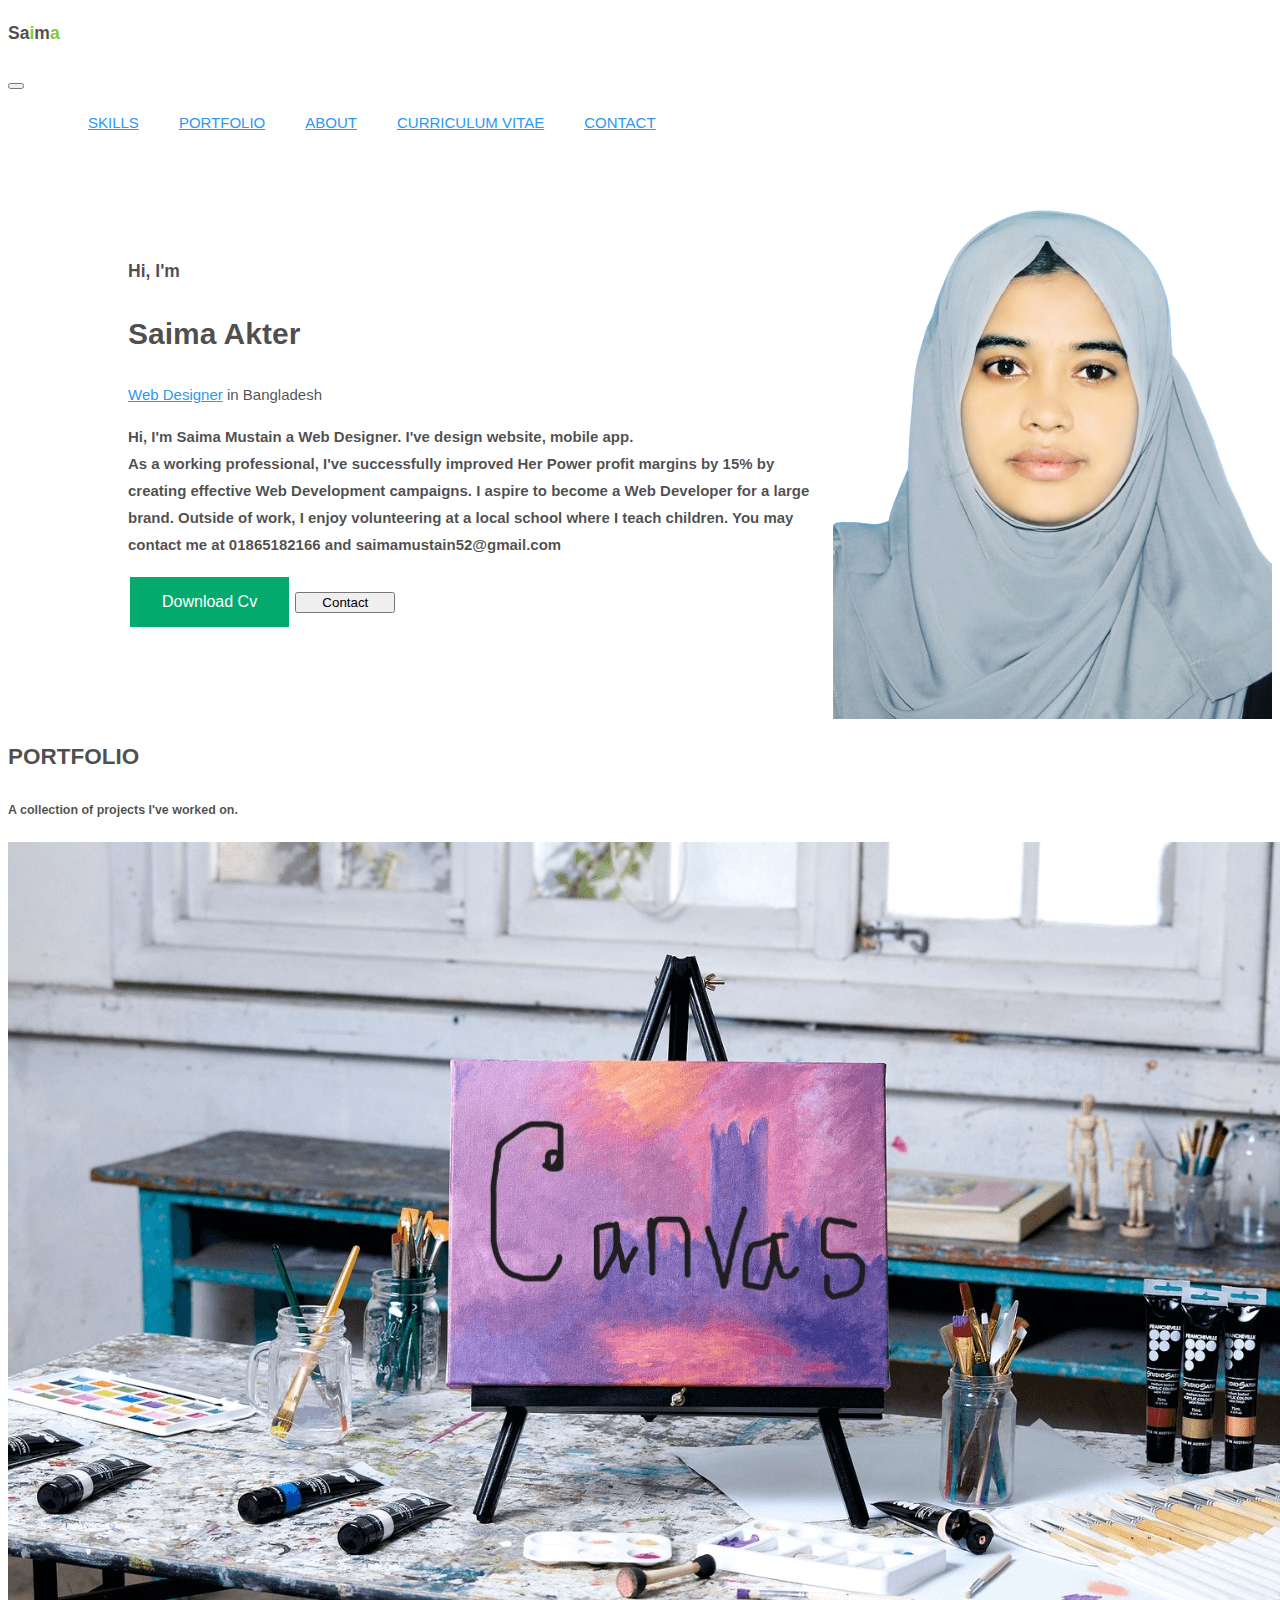
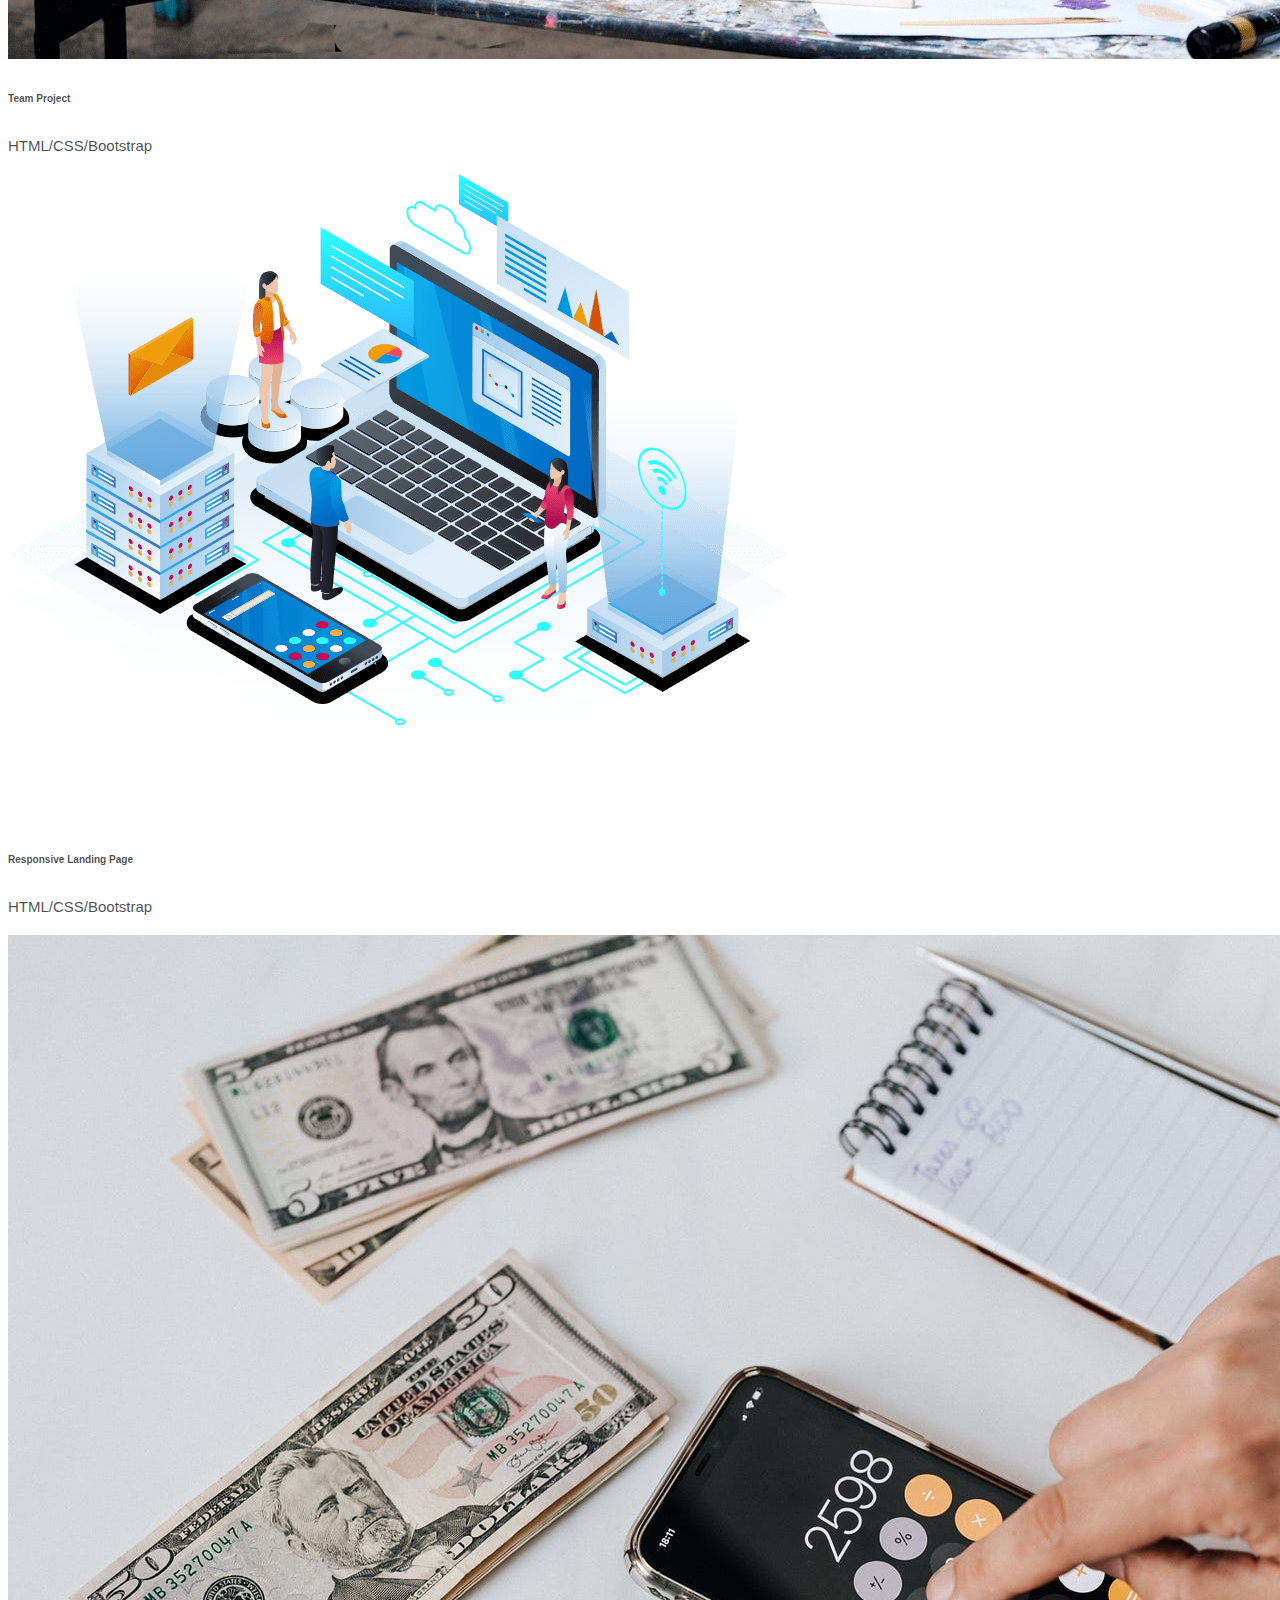
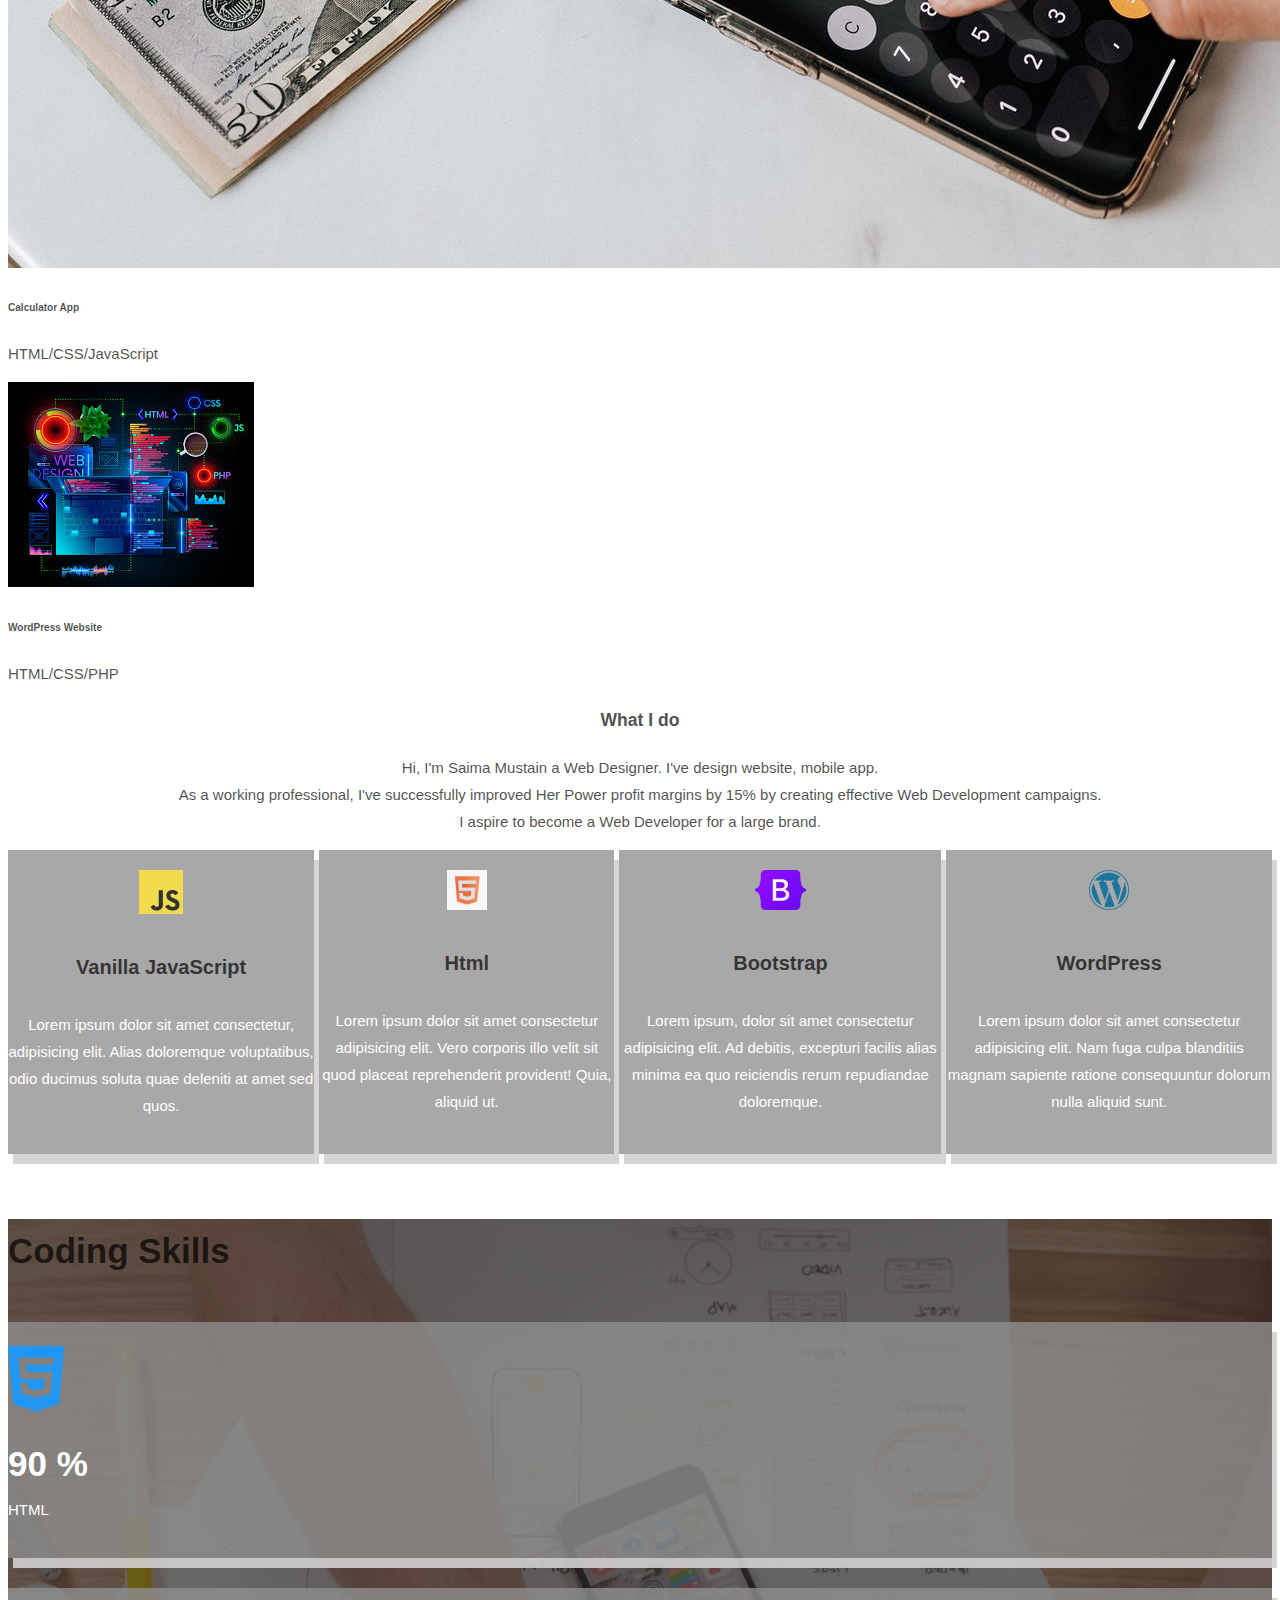
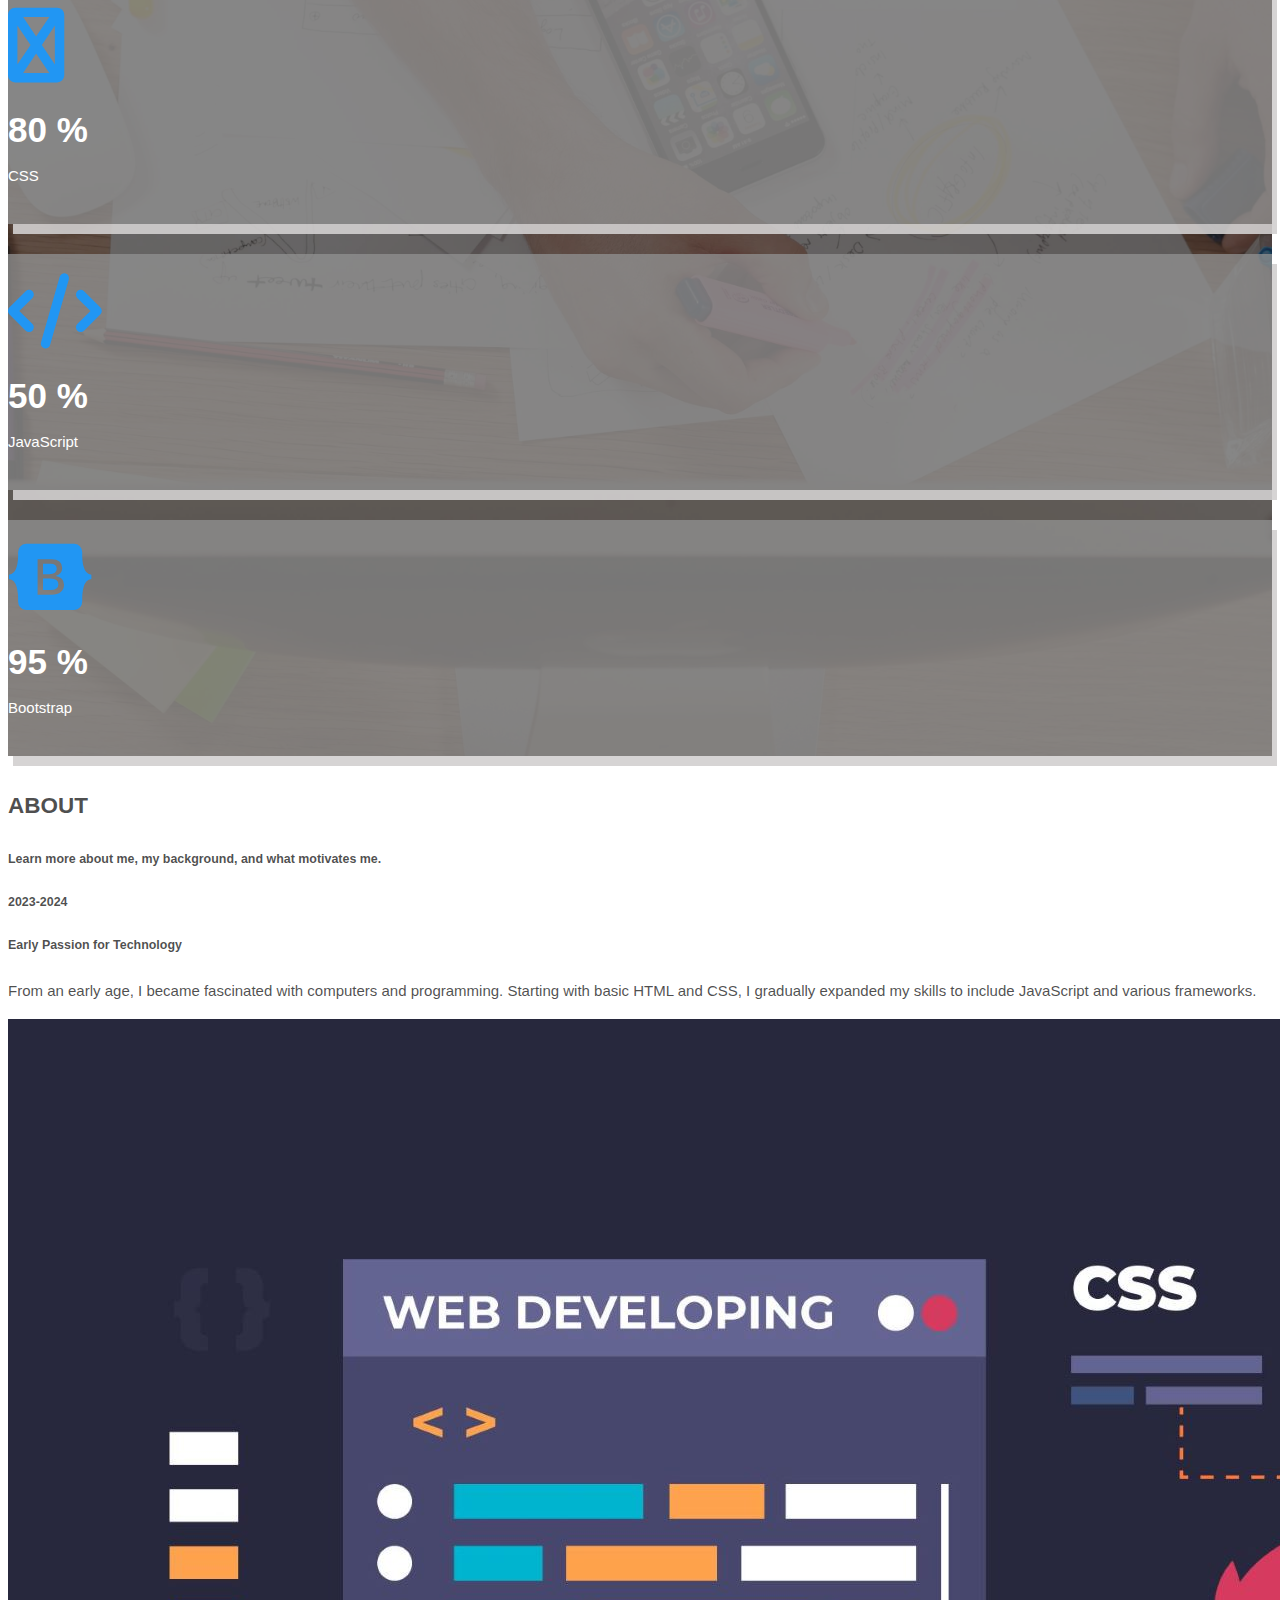
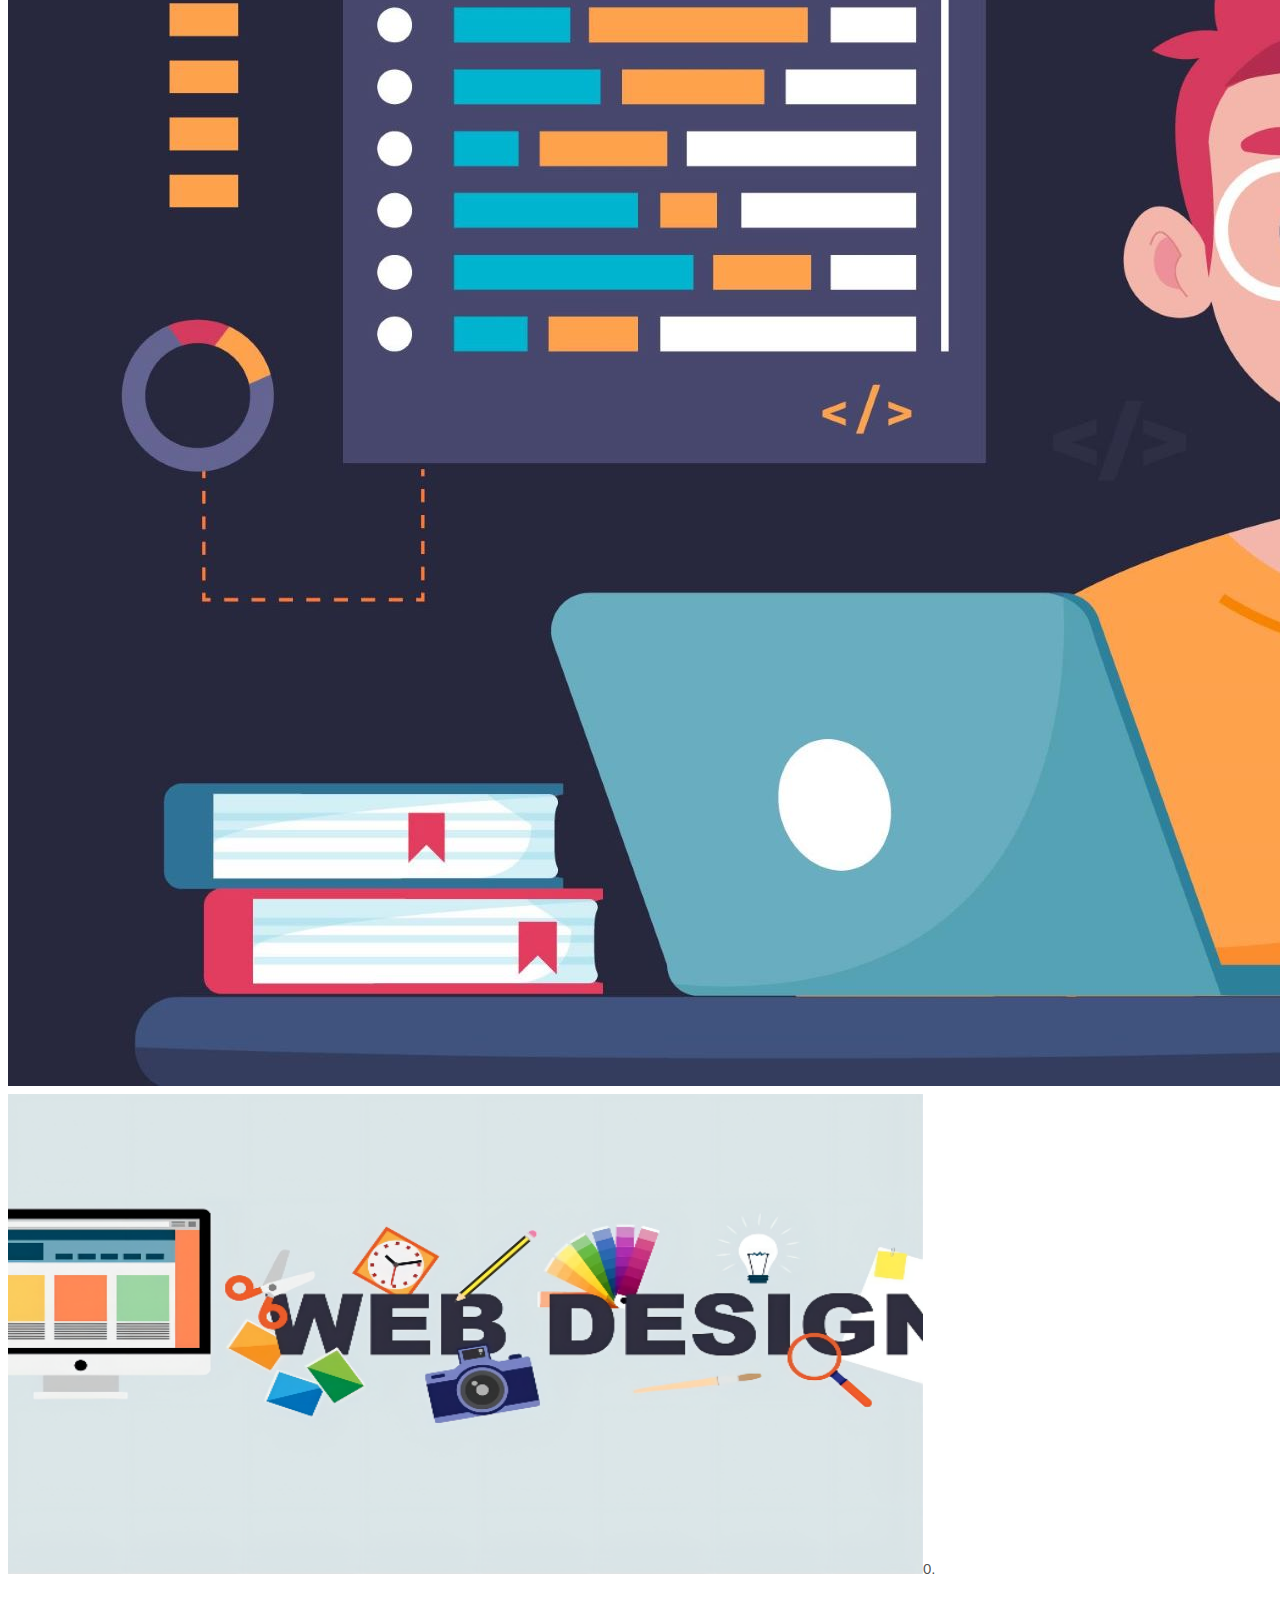
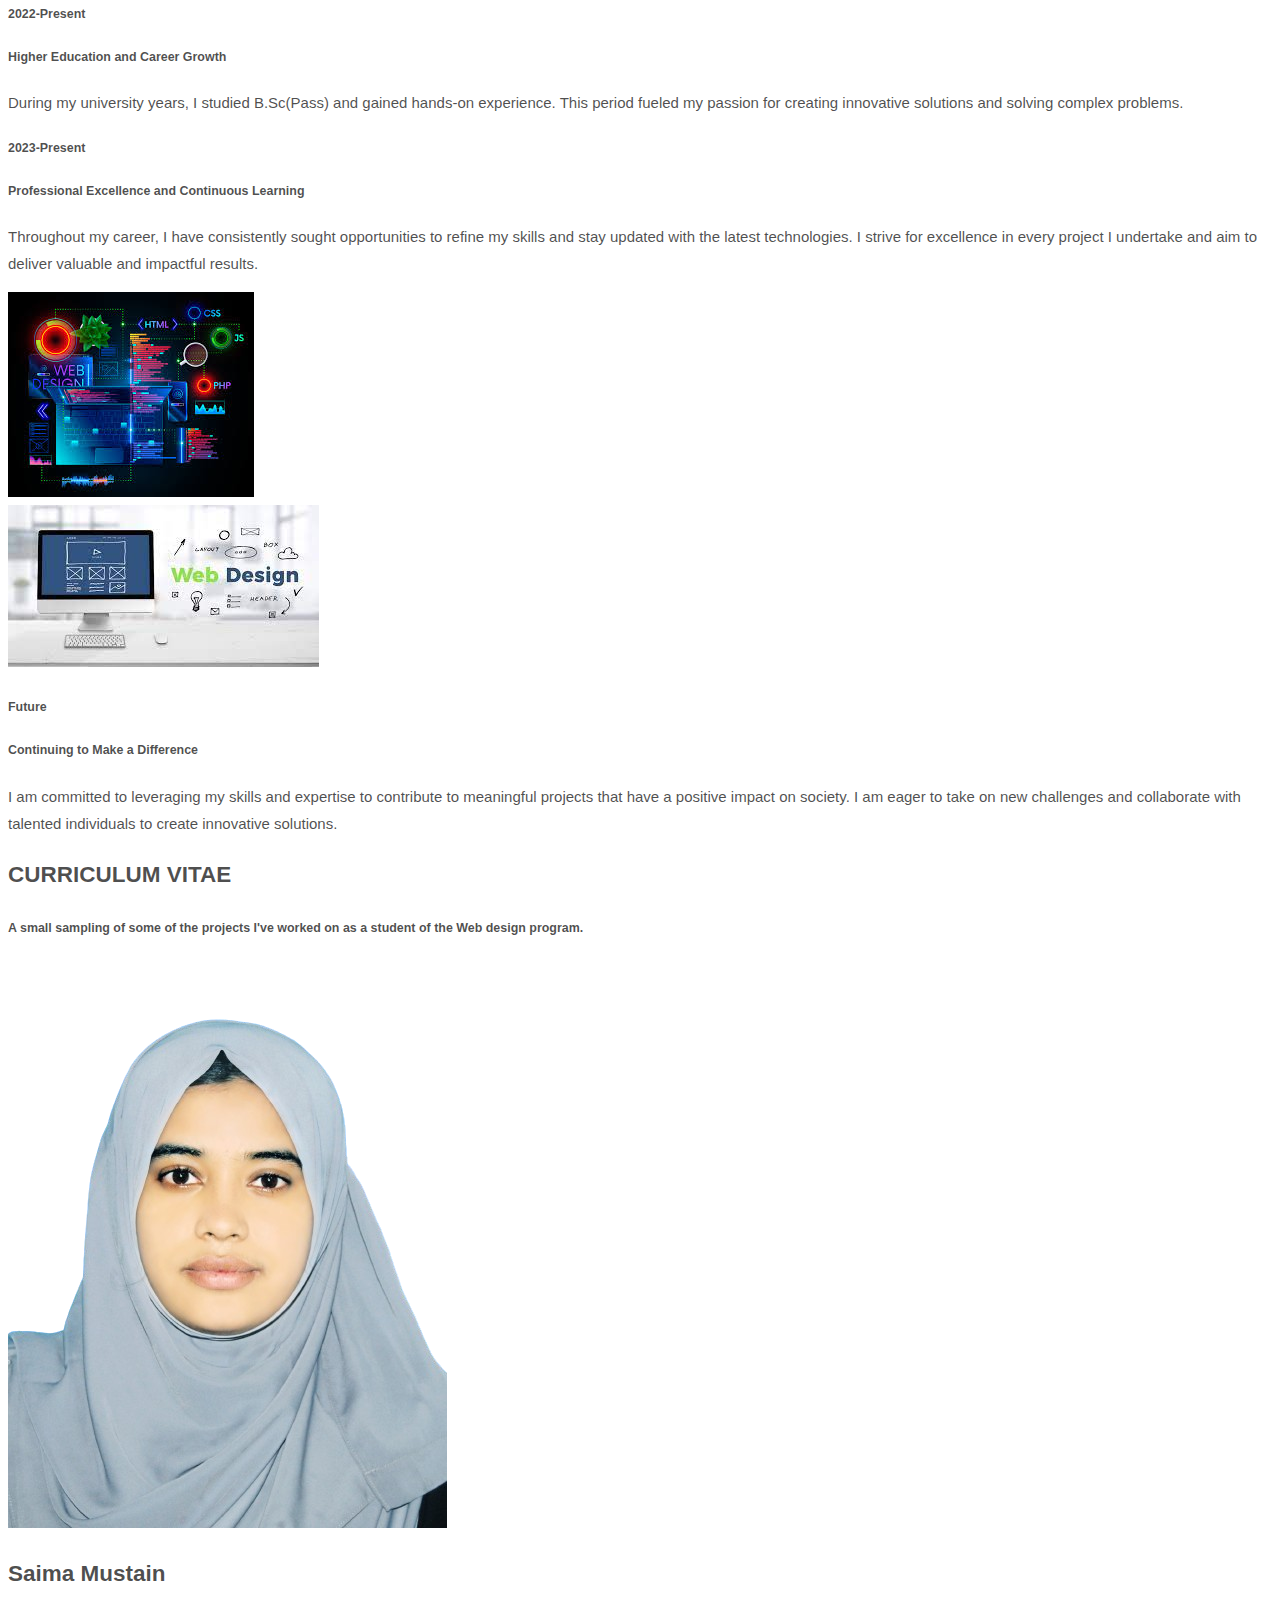
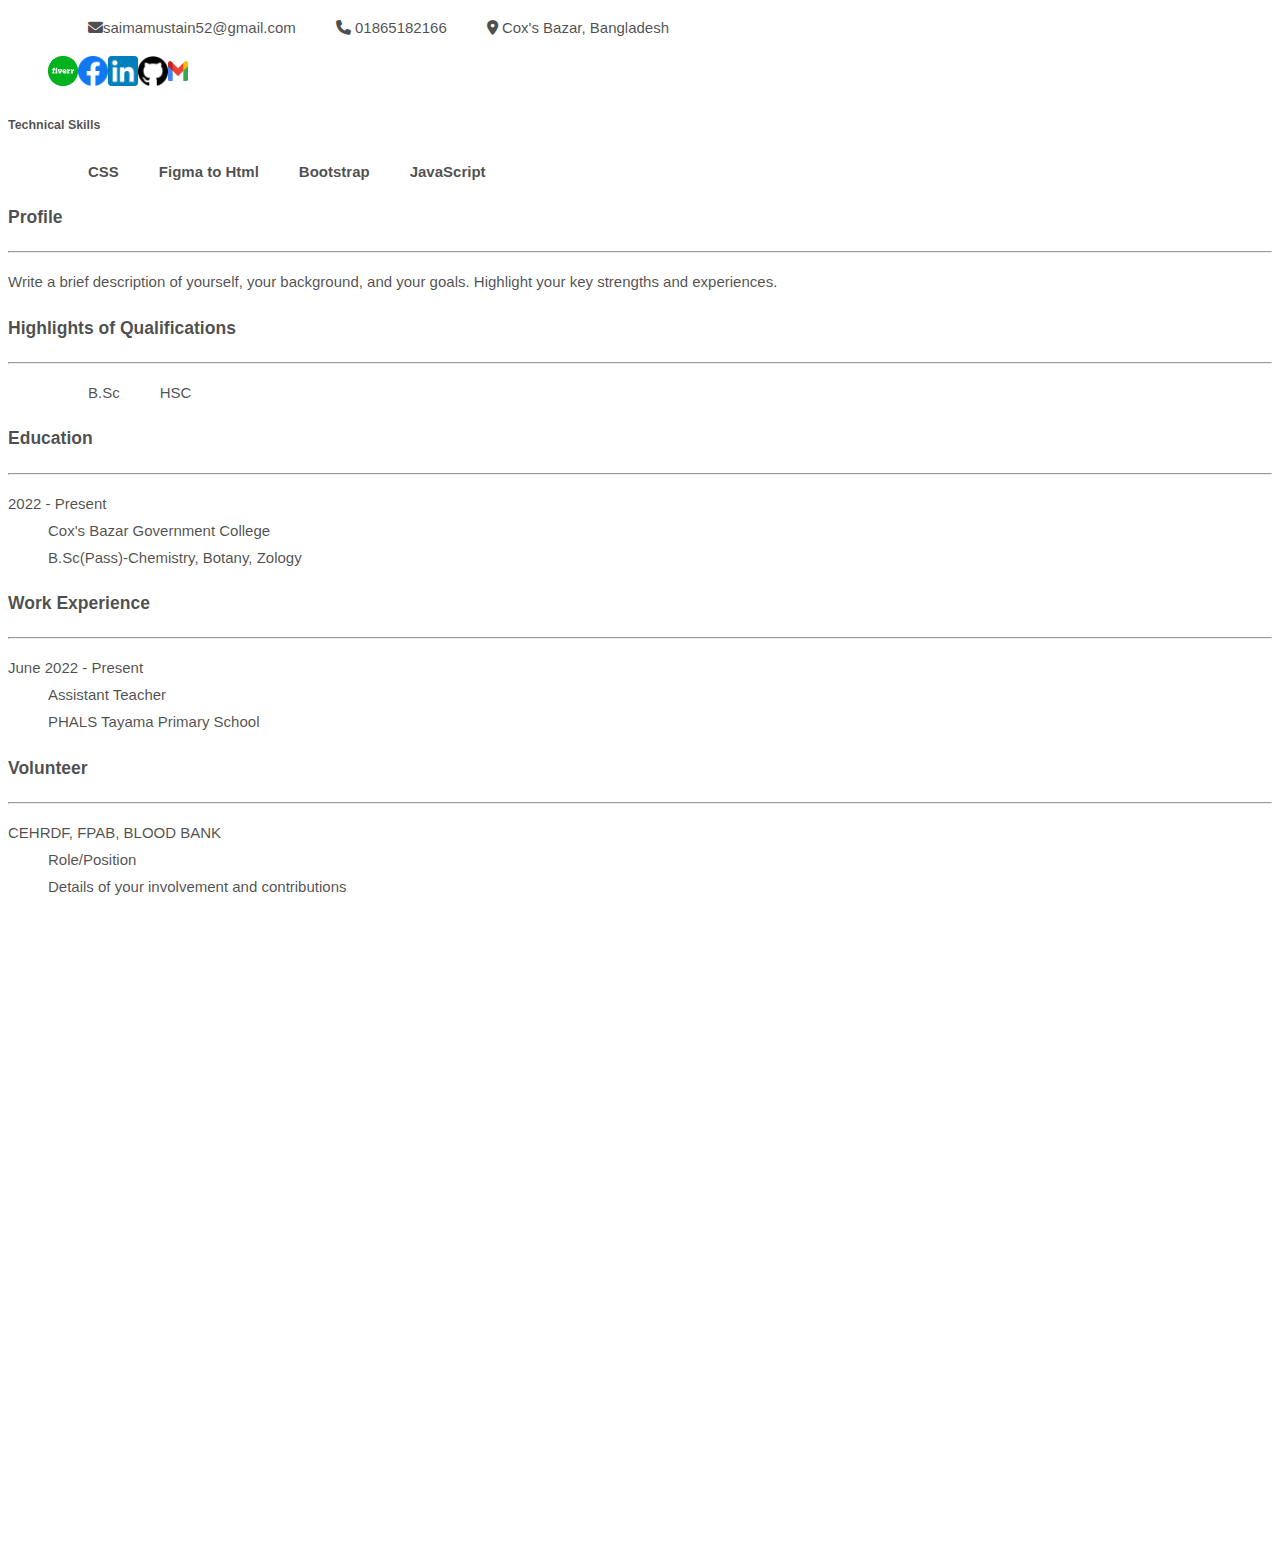
==== commit 3bcddced: "navbar change" ====
--- a/portfolio.html
+++ b/portfolio.html
@@ -14,34 +14,35 @@
 <link rel="stylesheet" href="myProjects/webProject/icofont/css/icofont.min.css">
 
 </head>
-<body class="bg-success p-2 text-dark bg-opacity-25">
+<body class="bg-success p-2 text-dark bg-opacity-10">
   <section class="container">
     <!-- navbar -->
     <nav class="navbar navbar-expand-lg">
       <div class="container-fluid d-flex align-content-center">
         <div class="text-center">
-          <div class="author-img" style="background-image: url(images/header_bg.png);"></div>
-          <h3 id="colorlib-logo"><a href="index.html">Saima Mustain</a></h3>
+          <!-- <div class="author-img" style="background-image: url(web1.jpg);"></div> -->
+          <!-- <h3 id="colorlib-logo"><a href="index.html">Saima Mustain</a></h3> -->
+          <h3><b>Sa<span class="span">i</span>m<span class="span">a</span></b></h3>
         </div>
         <button class="navbar-toggler" type="button" data-bs-toggle="collapse" data-bs-target="#navbarScroll" aria-controls="navbarScroll" aria-expanded="false" aria-label="Toggle navigation">
           <span class="navbar-toggler-icon"></span>
         </button>
         <div class="collapse navbar-collapse" id="navbarSupportedContent">
           <ul class="navbar-nav ms-auto mb-2 mb-lg-0">
-            <li class="nav-item mx-2">
-              <a class="nav-link" href="#skills">SKILLS</a>
-            </li>
-            <li class="nav-item mx-2">
-              <a class="nav-link" href="#portfolio">PORTFOLIO</a>
-            </li>
-            <li class="nav-item mx-2">
-              <a class="nav-link" href="#about">ABOUT</a>
-            </li>
-            <li class="nav-item mx-2">
-              <a class="nav-link" href="#cv">CURRICULUM VITAE</a>
-            </li>
-            <li class="nav-item mx-2">
-              <a class="nav-link" href="#contact">CONTACT</a>
+            <li class="nav-item mx-2 btn btn-outline-success">
+              <a class="nav-link fst-italic" href="#skills">SKILLS</a>
+            </li>
+            <li class="nav-item mx-2 btn btn-outline-success">
+              <a class="nav-link fst-italic" href="#portfolio">PORTFOLIO</a>
+            </li>
+            <li class="nav-item mx-2 btn btn-outline-success">
+              <a class="nav-link fst-italic" href="#about">ABOUT</a>
+            </li>
+            <li class="nav-item mx-2 btn btn-outline-success">
+              <a class="nav-link fst-italic" href="#cv">CURRICULUM VITAE</a>
+            </li>
+            <li class="nav-item mx-2 btn btn-outline-success">
+              <a class="nav-link fst-italic" href="#contact">CONTACT</a>
             </li>
         </div>
       </div>
@@ -52,14 +53,15 @@
             <div class="banner-description">
             <h3 class="h3">Hi,  I'm</h3>
             <h1 class="h1">Saima Akter</h1>
-            <span class="position"><a href="#">Web Designer</a> in Bangladesh</span>
-            <p>Lorem ipsum dolor sit amet consectetur adipisicing elit. Voluptates laboriosam veniam ab quisquam adipisci molestiae  doloribus temporibus, aspernatur animi quaerat provident eum consequuntur suscipit dolorem sint veritatis doloremque. Consequatur veniam minima quod assumenda.</p>
+            <span class="position"><a href="#web">Web Designer</a> in Bangladesh</span>
+            <p class="fst-italic"><b>Hi, I'm Saima Mustain a Web Designer. I've design website, mobile app.<br>
+              As a working professional, I've successfully improved Her Power profit margins by 15% by creating effective Web Development campaigns. I aspire to become a Web Developer for a large brand. Outside of work, I enjoy volunteering at a local school where I teach children. You may contact me at 01865182166 and saimamustain52@gmail.com<br></b></p>
     
             <button type="button" class="btn btn-primary btn1">Download Cv</button>
             <button type="button" class="btn btn-info h-25 text-white" style="width: 100px;">Contact</button>
-            <!-- Example single danger button -->
-          </div>
-            <img src="saima1-removebg-preview.png">
+            
+          </div>
+            <img src="saima1-removebg-preview.png" class="pic">
           
           </div>
     </section>
@@ -73,7 +75,7 @@
         <div class="row mt-5 mx-0 justify-content-center align-items-center">
           <div class="col-lg-3 px-md-3 px-0 col-md-4 col-12 card-wrapper">
             <div class="card mt-2">
-              <a href="https://saimaas.github.io/project/"><img src="canvas5.jpg" class="img-fluid" alt="portfolio-img" style="height: 200px;"></a>
+              <a href="https://saimaas.github.io/project/"><img src="canvas5.jpg" class="img-fluid h-100" alt="portfolio-img" ></a>
               <div class="card-body text-center">
                 <h6 class="card-title">Team Project</h6>
                 <p class="card-text text-secondary">HTML/CSS/Bootstrap</p>
@@ -82,7 +84,7 @@
           </div>
           <div class="col-lg-3 px-md-3 px-0 col-md-4 card-wrapper">
             <div class="card mt-4">
-              <a href="https://saimaas.github.io/ITservice//"><img src="It.png" class="img-fluid" alt="portfolio-img" style="height: 200px;"></a>
+              <a href="https://saimaas.github.io/ITservice//"><img src="It.png" class="img-fluid h-100" alt="portfolio-img"></a>
               <div class="card-body text-center">
                 <h6 class="card-title">Responsive Landing Page</h6>
                 <p class="card-text text-secondary">HTML/CSS/Bootstrap</p>
@@ -91,7 +93,7 @@
           </div>
           <div class="col-lg-3 px-md-3 px-0 col-md-4 card-wrapper">
             <div class="card mt-4">
-              <a href="https://saimaas.github.io/master/"><img src="master.jpg" class="img-fluid" alt="portfolio-img" style="height: 200px;"></a>
+              <a href="https://saimaas.github.io/master/"><img src="master.jpg" class="img-fluid h-100" alt="portfolio-img"></a>
               <div class="card-body text-center">
                 <h6 class="card-title">Calculator App</h6>
                 <p class="card-text text-secondary">HTML/CSS/JavaScript</p>
@@ -100,7 +102,7 @@
           </div>
           <div class="col-lg-3 px-md-3 px-0 col-md-4 card-wrapper">
             <div class="card mt-4">
-              <a href="http://taskproject.free.nf/"><img src="web3.jpg" class="img-fluid" alt="portfolio-img" style="height: 200px;"></a>
+              <a href="http://taskproject.free.nf/"><img src="web3.jpg" class="img-fluid w-100" alt="portfolio-img"></a>
               <div class="card-body text-center">
                 <h6 class="card-title">WordPress Website</h6>
                 <p class="card-text text-secondary">HTML/CSS/PHP</p>
@@ -115,19 +117,18 @@
       <h3>What I do</h3>
       <p class="fst-italic">Hi, I'm Saima Mustain a Web Designer. I've design website, mobile app.<br>
          As a working professional, I've successfully improved Her Power profit margins by 15% by creating effective Web Development campaigns.<br>
-          I aspire to become a Web Developer for a large brand. Outside of work, I enjoy volunteering at a local school where I teach children how to teach.<br>
-           You may contact me at 01865182166 and saimamustain52@gmail.com<br></p>
+          I aspire to become a Web Developer for a large brand.</p>
       <div class="skills-name">
       <div class="skill-item">
         <img src="images/icons/js.png" alt="">
         <h4 class="skill-name">Vanilla JavaScript</h4>
-        <p class="skill-description text-info-emphasis">Lorem ipsum dolor sit amet consectetur, adipisicing elit. Alias doloremque voluptatibus, odio ducimus soluta quae deleniti at amet sed quos.</p>
+        <p class="skill-description">Lorem ipsum dolor sit amet consectetur, adipisicing elit. Alias doloremque voluptatibus, odio ducimus soluta quae deleniti at amet sed quos.</p>
       </div>
 
 
       <div class="skill-item">
-        <img src="images/icons/react.png" alt="">
-        <h4 class="skill-name">React</h4>
+        <img src="images/icons/html.jpg" alt="" class="img-fluid" style="height: 40px;">
+        <h4 class="skill-name">Html</h4>
         <p class="skill-description">Lorem ipsum dolor sit amet consectetur adipisicing elit. Vero corporis illo velit sit quod placeat reprehenderit provident! Quia, aliquid ut.</p>
       </div>
 
@@ -140,33 +141,49 @@
 
 
       <div class="skill-item">
-        <img src="images/icons/nodejs.png" alt="">
-        <h4 class="skill-name">Node.Js</h4>
+        <img src="images/icons/wp.jpg" alt="" class="img-fluid" style="height: 40px;">
+        <h4 class="skill-name">WordPress</h4>
         <p class="skill-description">Lorem ipsum dolor sit amet consectetur adipisicing elit. Nam fuga culpa blanditiis magnam sapiente ratione consequuntur dolorum nulla aliquid sunt.</p>
     </div>
 
     </div>
     </section>
-
-    <section class="container py-5" id="skills">
-      <div class="row mt-3 py-3 g-0">
-        <div class="col-12 d-flex flex-column text-center justify-content-between">
-          <h2>SKILLS</h2>
-          <h5 class="text-secondary fw-normal py-2 fst-italic">Continuously improving my skills and knowledge in the field.</h5>
-        </div>
-      </div>
-      <div class="row d-flex justify-content-between mx-0">
-        <div class="card mt-5 d-flex flex-column align-items-center text-center bg-white p-4" style="width: 25rem">
-          <i class="text-white bg-primary d-flex align-items-center justify-content-center fs-2 rounded-circle fa-solid fa-cart-shopping"></i>
-          <h3 class="mt-4 h4">Web Development</h3>
-          <p class="text-center">Proficient in HTML, CSS, and JavaScript. Experienced in responsive web design, building user-friendly interfaces, and using modern frameworks like ReactJS.</p>
-        </div>
-        <div class="card mt-5 d-flex flex-column align-items-center text-center bg-white p-4" style="width: 25rem">
-          <i class="text-white bg-primary d-flex align-items-center justify-content-center fs-2 rounded-circle fa-solid fa-laptop"></i>
-          <h3 class="mt-4 h4">Back-end Development</h3>
-          <p class="text-center">Skilled in server-side programming using technologies like Node.js bootstrap, figma, and Express. Experience working with databases such as WordPress and MySQL.</p>
-        </div>
-      </div>
+      <!-- Skill -->
+      <section class="d-flex flex-column" id="skills">
+        <div class="p-lg-5 p-3 skill-cover">
+         <h3 class="text-center text-white">Coding Skills</h3>
+         <div class="row text-center my-auto "> 
+             <div class="col-md-3 col-sm-6">
+                 <div class="skill-item">
+                  <i class="fa-brands fa-html5 fa-5x"></i>
+                 <h2><span class="counter"> 90 </span><span>%</span></h2>
+                     <p>HTML</p>
+                 </div>
+             </div>
+             <div class="col-md-3 col-sm-6">
+                 <div class="skill-item">
+                     <i class="fa fa-css3 fa-5x"></i>
+                     <h2><span class="counter"> 80 </span><span>%</span></h2>
+                     <p>CSS</p>
+                 </div>
+             </div>
+             <div class="col-md-3 col-sm-6">
+                 <div class="skill-item">
+                     <i class="fa fa-code fa-5x"></i>
+                     <h2><span class="counter"> 50 </span><span>%</span></h2>
+                     <p>JavaScript</p>
+                 </div>
+             </div>
+             <div class="col-md-3 col-sm-6">
+                 <div class="skill-item">
+                  <i class="fa-brands fa-bootstrap fa-5x"></i>
+                     <h2><span class="counter"> 95 </span><span>%</span></h2>
+                     <p>Bootstrap</p>
+                 </div>
+             </div>
+         </div>
+        </div> 
+
     </section>
 
           <!-- Curriculam Vitae -->
@@ -220,18 +237,18 @@
           </section>
           <!-- curriculam -->
 
-          <section class="container py-5 bg-light" id="cv">
-            <div class="row mt-4 py-3">
-              <div class="col-12 d-flex flex-column text-center">
+          <section class="bg-light cur" id="cv">
+            <div class="row mt-4 py-0">
+              <div class="col-12 d-flex flex-column text-center mt-5">
                 <h2>CURRICULUM VITAE</h2>
-                <h5 class="text-secondary fw-normal py-2 fst-italic">A small sampling of some of the projects I've worked on as a student of the ICS program.</h5>
+                <h5 class="text-secondary fw-normal py-2 fst-italic">A small sampling of some of the projects I've worked on as a student of the Web design program.</h5>
               </div>
             </div>
             <div class="row">
-              <div class="col-lg-5 mt-5 order-lg-0 order-1 text-center">
+              <div class="col-lg-5 mt-5 order-lg-0 order-1 text-center py-2">
                 <img class="img-fluid rounded-circle border border-5 border-dark-subtle" src="saima1-removebg-preview.png" alt="profile-img">
                 <h2 class="mt-3">Saima Mustain</h2>
-                <ul class="list-unstyled contact-info mb-3">
+                <ul class="list-unstyled contact-info mb-3 col-lg-5">
                   <li><i class="fas fa-envelope me-2"></i>saimamustain52@gmail.com</li>
                   <li><i class="fas fa-phone me-2"></i> 01865182166</li><br>
                   <li><i class="fas fa-map-marker-alt me-2"></i> Cox's Bazar, Bangladesh</li>
@@ -245,11 +262,11 @@
                 </ul>
                 <h5>Technical Skills</h5>
                 <ul class="list-unstyled">
-                  <li>HTML</li>
-                  <li>CSS</li>
-                  <li>Figma to Html</li>
-                  <li>Bootstrap</li>
-                  <li>JavaScript</li>
+                 
+                  <li class="fst-italic"><b>CSS</b></li>
+                  <li class="fst-italic"><b>Figma to Html</b></li>
+                  <li class="fst-italic"><b>Bootstrap</b></li>
+                  <li class="fst-italic"><b>JavaScript</b></li>
                   
                 </ul>
               </div>
@@ -288,31 +305,13 @@
             </div>      
           </section>
 
-          <section class=" min-5 abc container d-flex justify-content-evenly align-items-center" id="CONTACT">
-            <div class="col-sm-6 col-md-4 col-lg-3">
-              <img src="Google__logo.png" alt="" class="img-fluid">
-          <form style="height: 500px; width: 350px;">
-            <div class="mb-3">
-                <h3>Contact Me</h3>
-              <label for="exampleInputEmail1" class="form-label">E-mail address</label>
-              <input type="email" class="form-control" id="exampleInputEmail1" aria-describedby="emailHelp">
-            </div>
-            <div>
-            <div class="mb-3  ">
-              <label for="exampleInputPassword1" class="form-label">Password</label>
-              <a class="link-opacity-25-hover m-5" href="#">Forgot Password?</a>
-              <input type="password" class="form-control" id="exampleInputPassword1">
-            </div>
-          <div class="d-flex justify-content-between">
-          <div class="mb-3 form-check">
-          <input type="checkbox" class="form-check-input" id="exampleCheck1">
-          <label class="form-check-label" for="exampleCheck1">Remember Me</label>
-          </div>
-          <button type="submit" class="btn btn-primary">Login</button>
-          </div>
-            <p style="margin-bottom: 20px;">Don't have an account? Create One</p>
-          </form>
-          </div>
+  <!-- Map -->
+          <section class="d-flex flex-column mt-5" id="contact">
+            <div id="map">
+              <div class="map-responsive">
+                <iframe src="https://www.google.com/maps/embed?pb=!1m18!1m12!1m3!1d10668.263987302582!2d91.9810322933014!3d21.42564702571325!2m3!1f0!2f0!3f0!3m2!1i1024!2i768!4f13.1!3m3!1m2!1s0x30adc71e69cd3caf%3A0x645d4ee7615c3898!2z4Kac4KeH4KayIOCml-Cnh-Cmh-CmnyDgppXgppXgp43gprjgpqzgpr7gppzgpr7gprA!5e0!3m2!1sen!2sbd!4v1712479023296!5m2!1sen!2sbd" width="600" height="450" style="border:0;" allowfullscreen="" loading="lazy" referrerpolicy="no-referrer-when-downgrade"></iframe>
+              </div>
+            </div>
           </section>
       
     <script src="https://cdn.jsdelivr.net/npm/bootstrap@5.3.2/dist/js/bootstrap.bundle.min.js" integrity="sha384-C6RzsynM9kWDrMNeT87bh95OGNyZPhcTNXj1NW7RuBCsyN/o0jlpcV8Qyq46cDfL" crossorigin="anonymous"></script>
--- a/portfolio.css
+++ b/portfolio.css
@@ -53,14 +53,29 @@
    .skill-description{
      color:darkkhaki;
    }
-   
-  .banner{
-    display: flex;
-    align-items: center;
-  }
-  .banner-description{
-  margin-left: 120px;
-  }
+   @media only screen and (min-width:769px){
+    .banner{
+      display: flex;
+      align-items: center;
+    }
+    .banner-description{
+    margin-left: 120px;
+    }
+   }
+   @media only screen and (max-width:768px){
+    .banner{
+      padding-top: 30px;
+      align-items: center;
+    }
+    .pic{
+      margin-left: 70px;
+      color: lightseagreen;
+    }
+    .banner-description{
+    margin-left: 70px;
+    }
+   }
+ 
 .about{
     text-align: center;
 }
@@ -89,4 +104,74 @@
   cursor: pointer;
 }
 
+.span{
+  color: rgb(129, 203, 59);
+ 
+ }
 
+/* Skills */
+ #skills {
+  background-image: url("images/bg-stats.jpg");
+  background-size: cover;
+  background-position: center center;
+  background-repeat: no-repeat;
+}
+
+.skill-cover {
+  background-color: rgba(31, 31, 31, 0.68); 
+}
+
+.skill-cover h3{
+font-family: "hind", sans-serif;
+font-size: 35px;
+margin-bottom: 40px;
+}
+
+.skill-item {
+  padding: 20px 0;
+  margin-bottom: 30px;
+  background: rgba(144, 144, 144, 0.78);
+}
+
+.skill-item i {
+  color: #2196f3;
+}
+
+.skill-item h2 {
+  color: #fff;
+  font-size: "hind", sans-serif;
+  font-size: 35px;
+  font-weight: 700;
+  margin-top: 15px;
+  margin-bottom: 1px;
+}
+
+.skill-item p {
+  color: #fff;
+  font-family: "hind", sans-serif;
+  /*text-transform: uppercase;*/
+  font-weight: 300;
+  margin-top: 0;
+}
+
+
+.cur{
+  width: 100%;
+height: 100%;
+}
+
+.map-responsive{
+  overflow:hidden;
+  padding-bottom:50%;
+  position:relative;
+  height:0;
+}
+
+.map-responsive iframe{
+  left:0;
+  top:0;
+  height:100%;
+  width:100%;
+  position:absolute;
+}
+
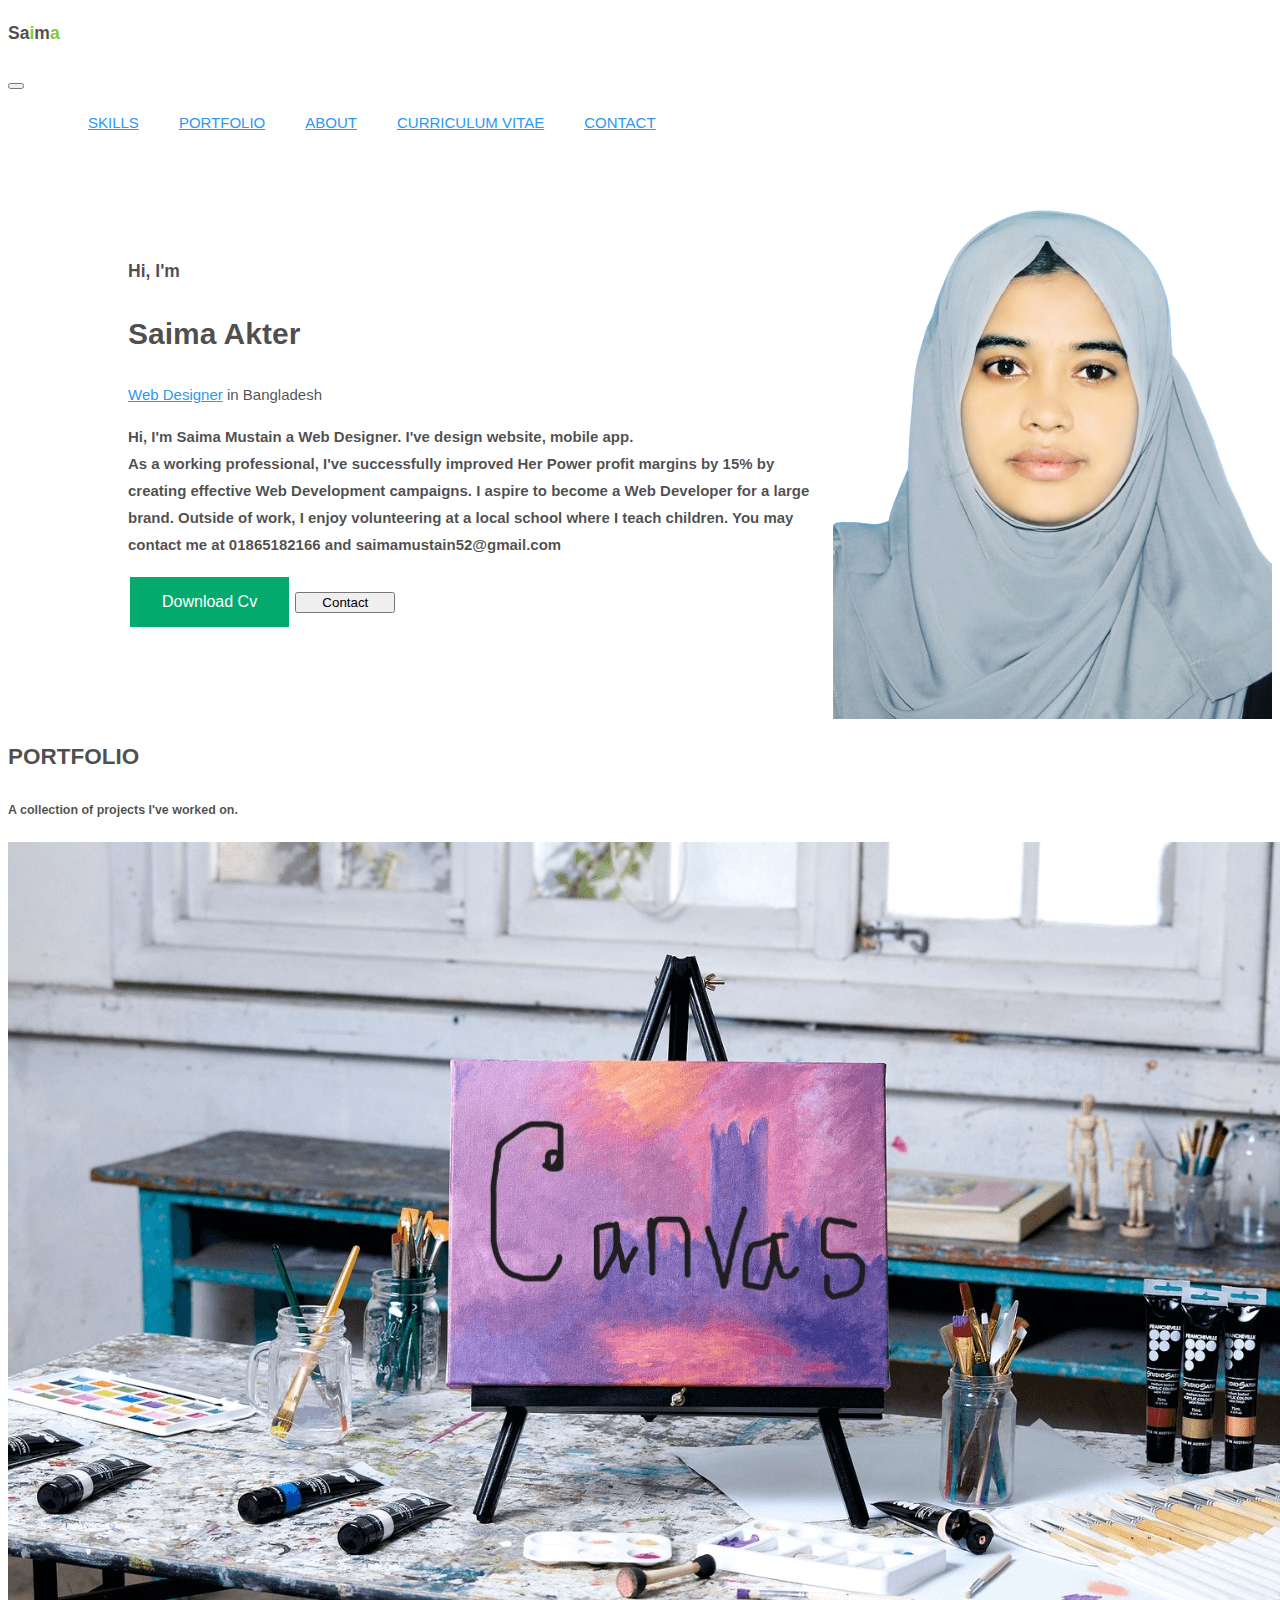
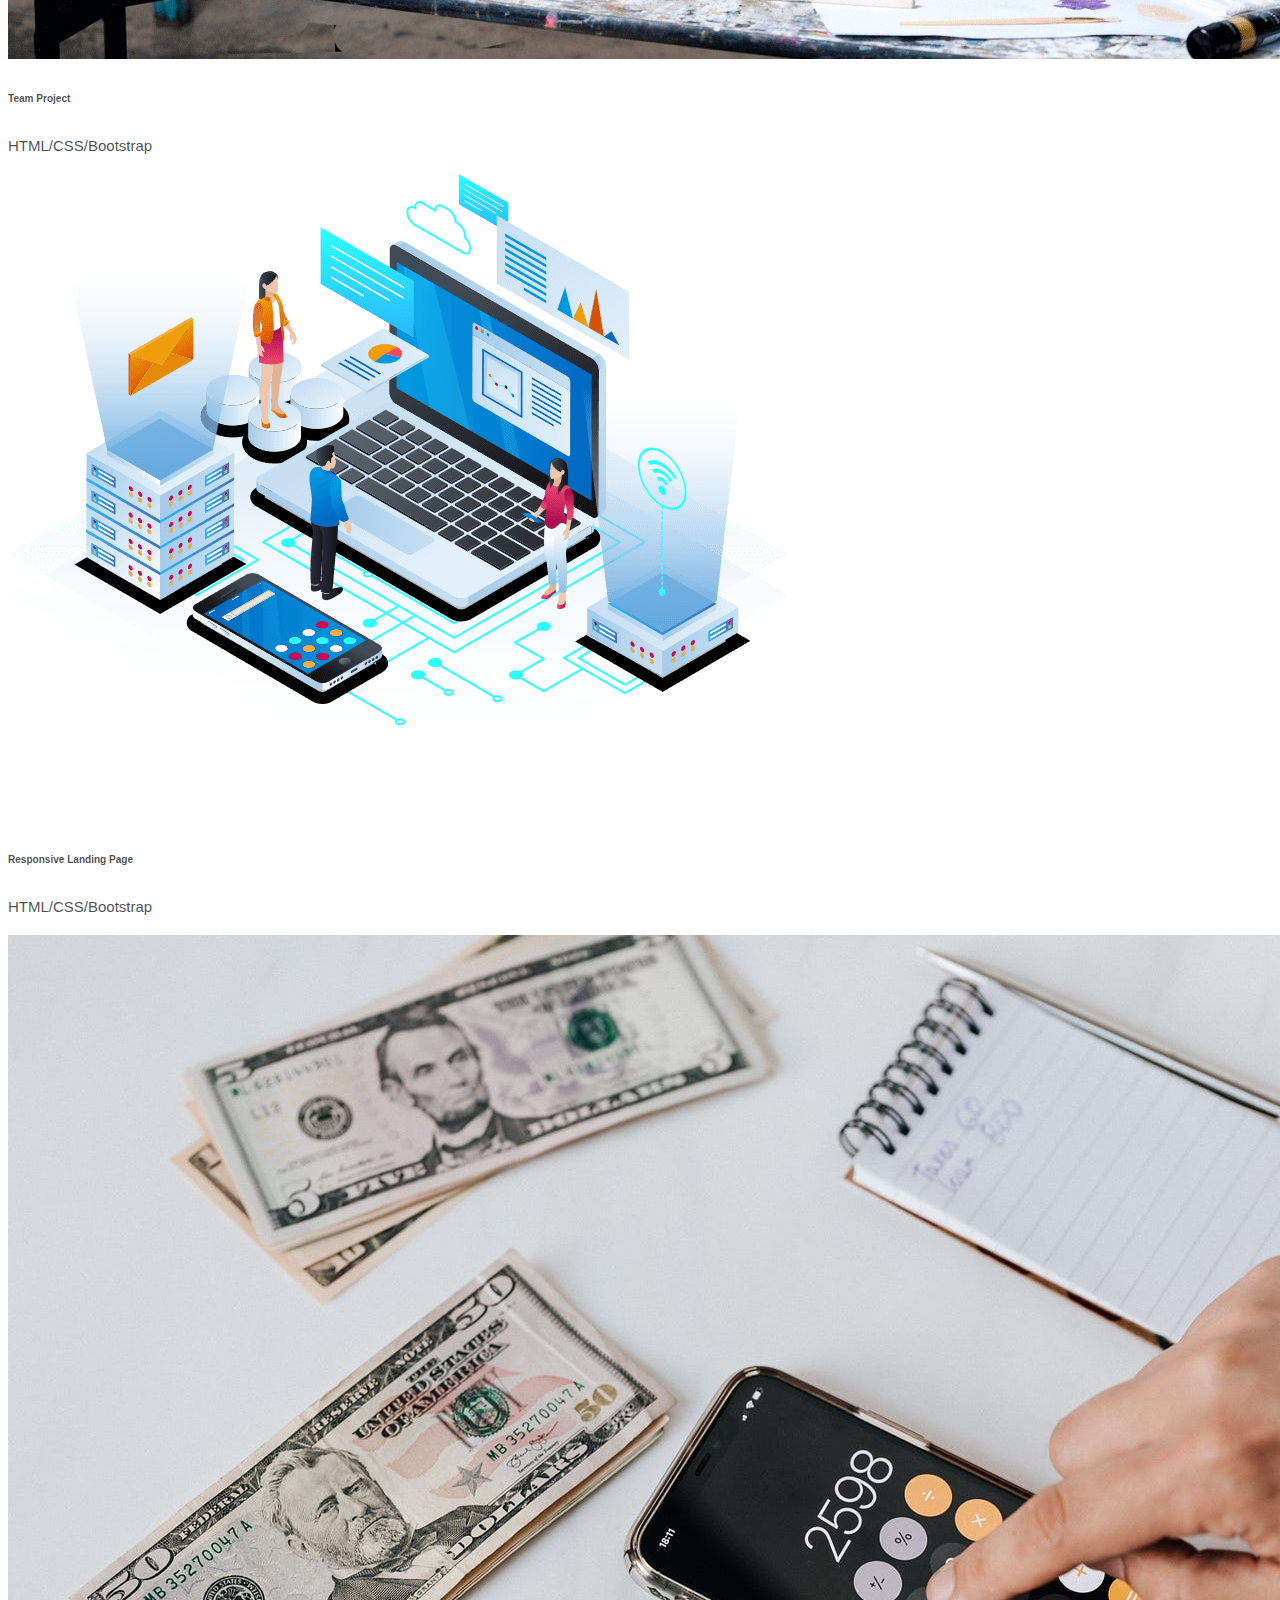
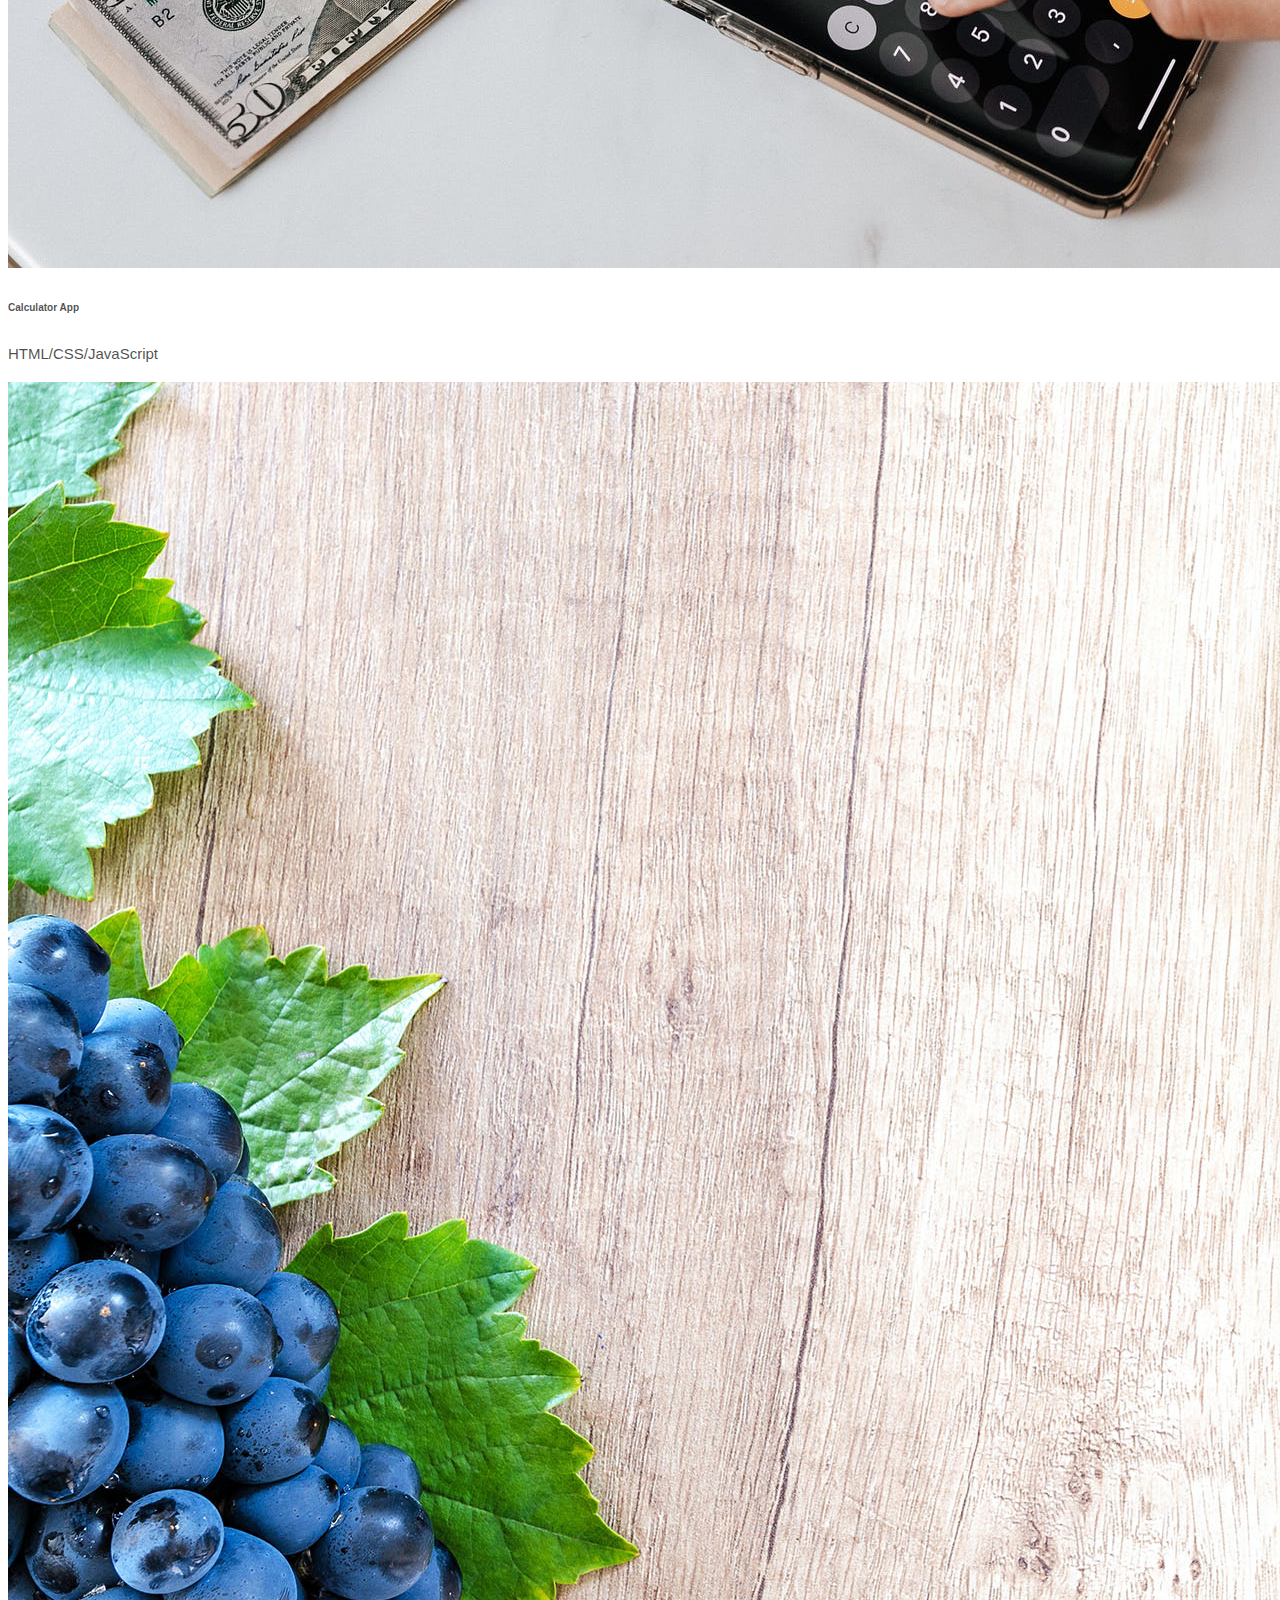
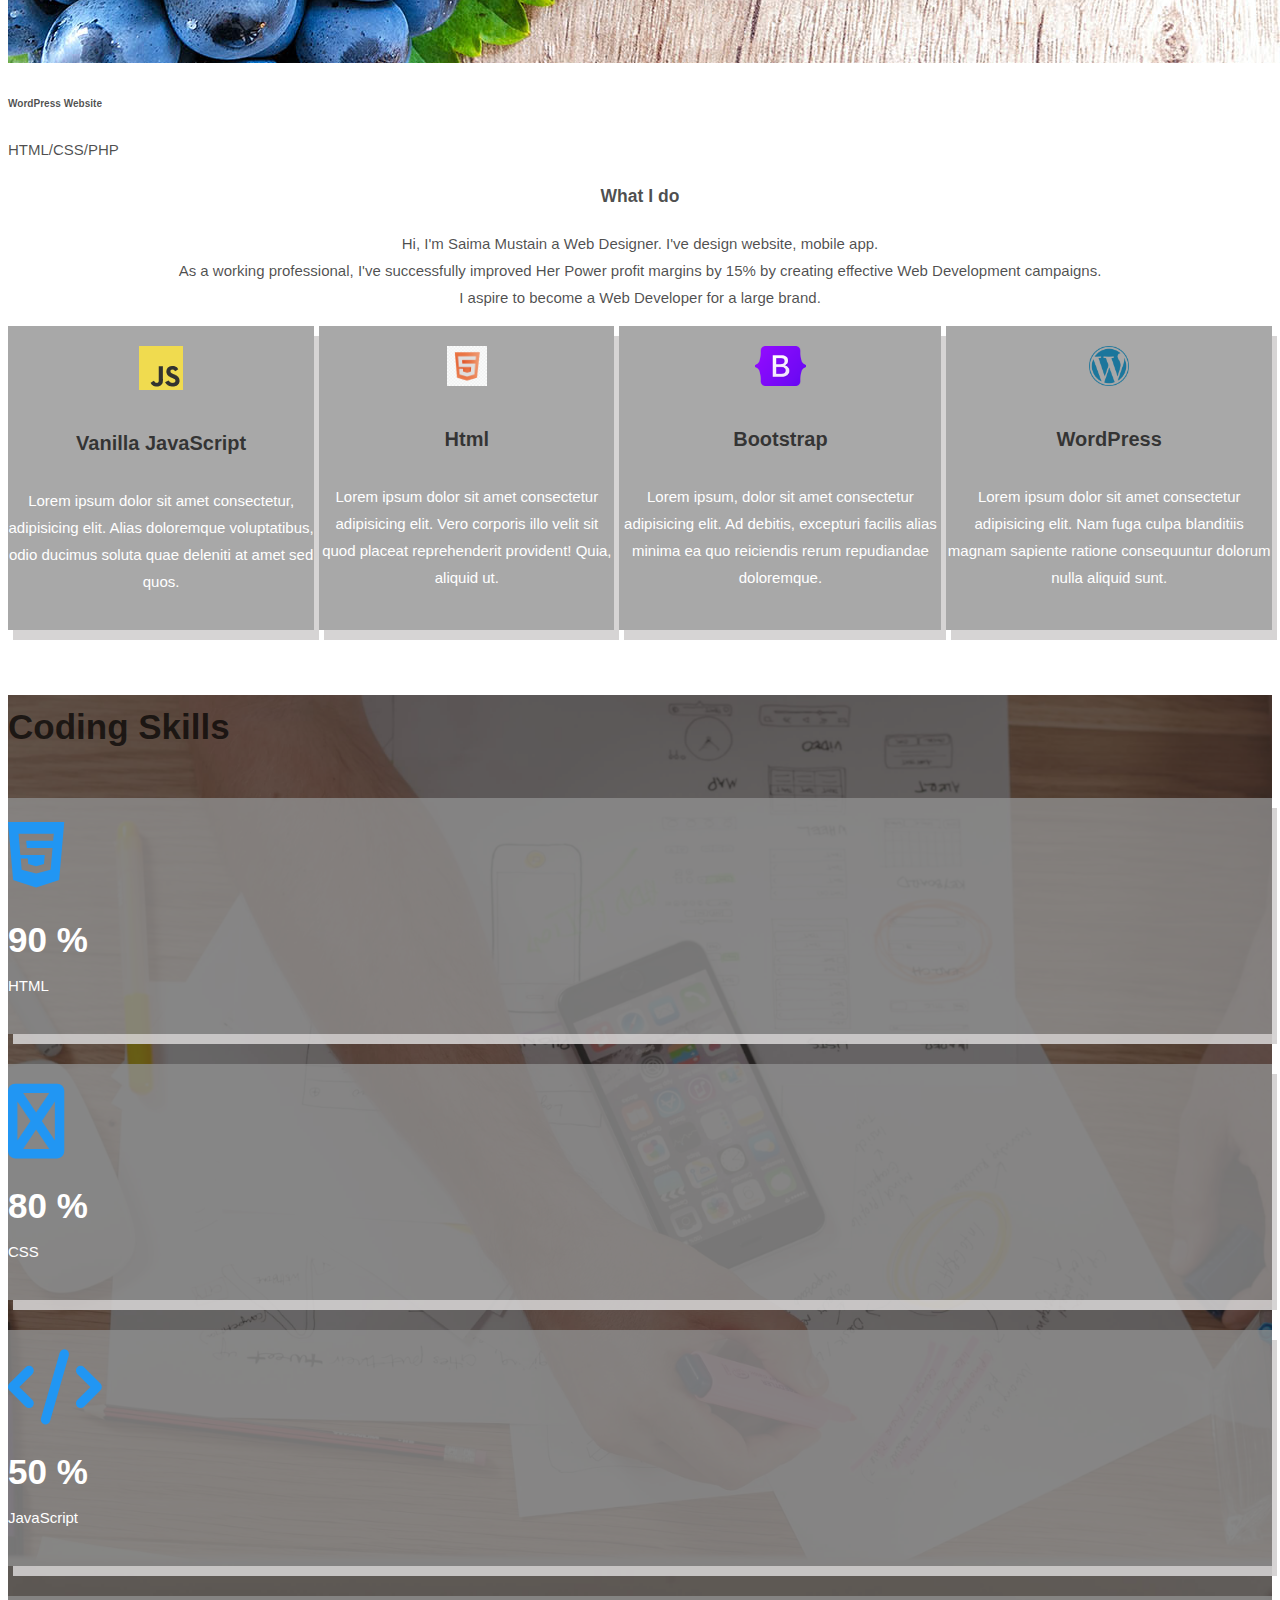
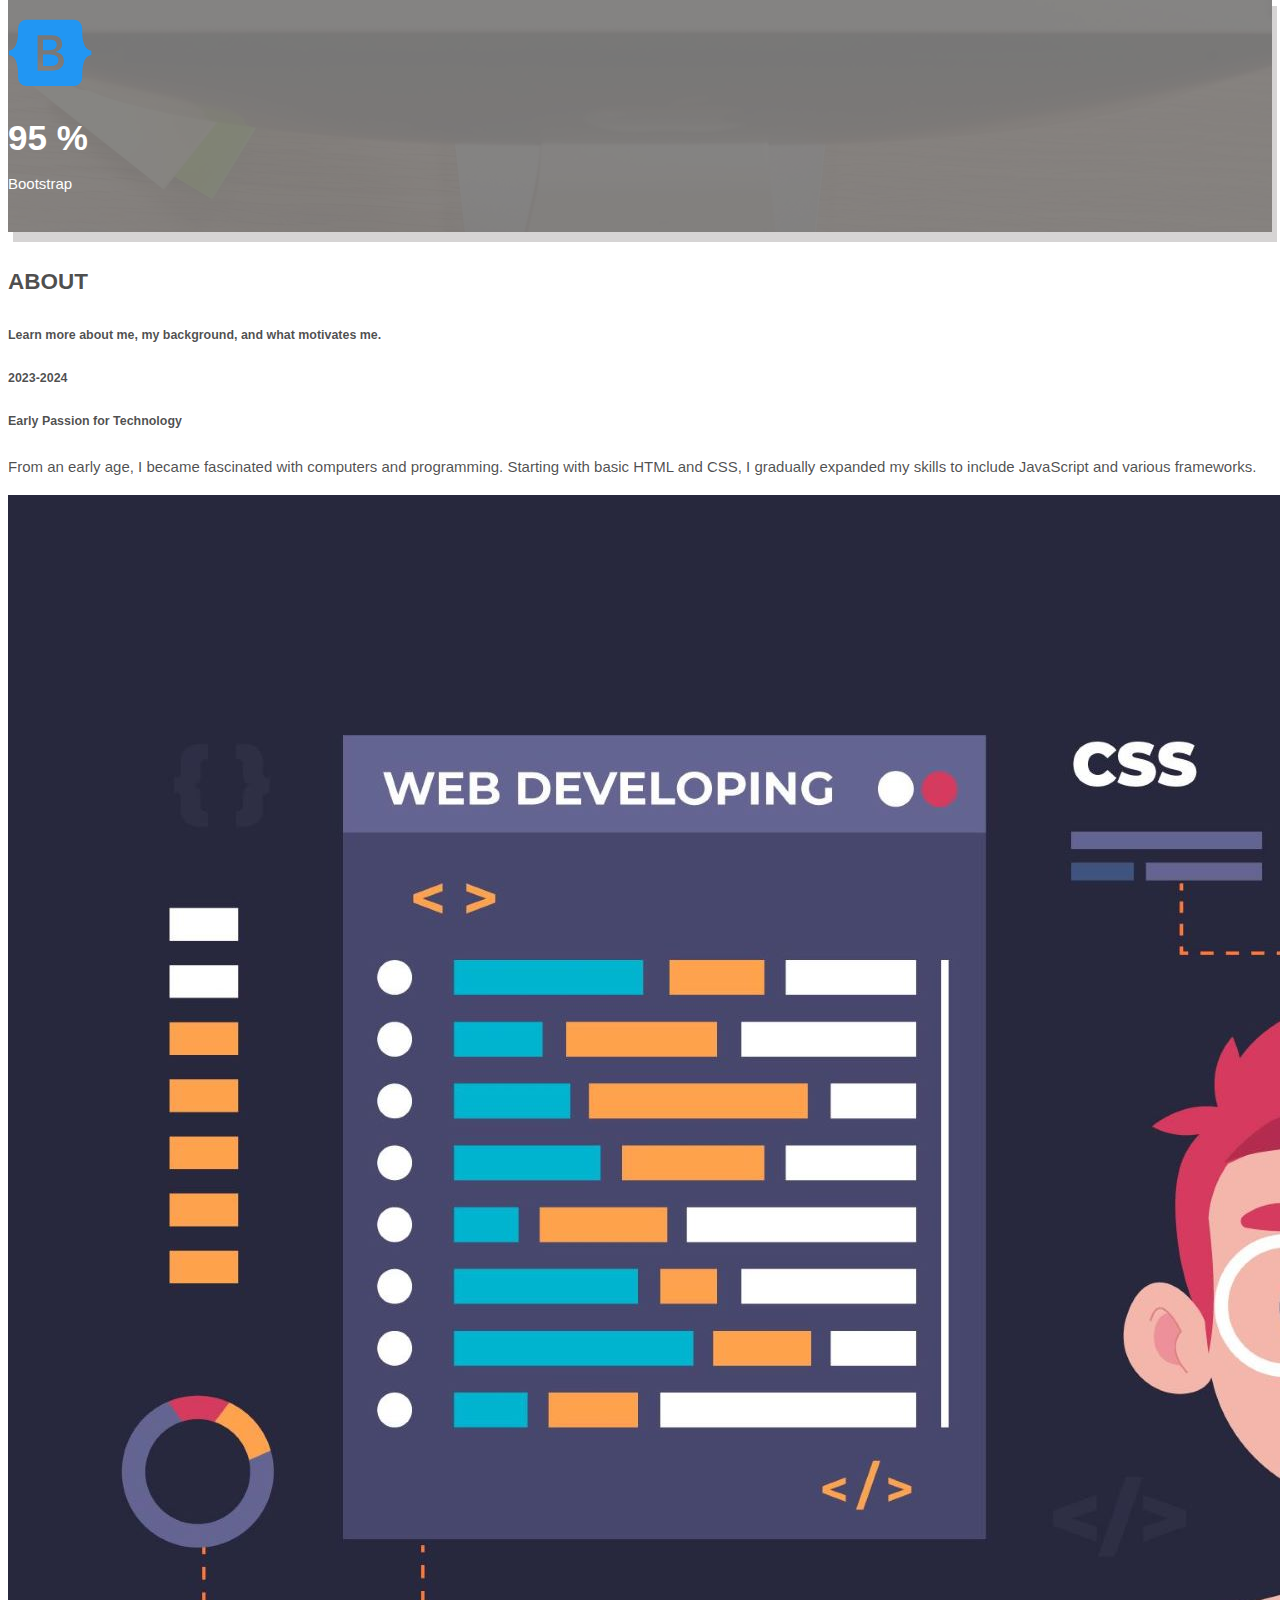
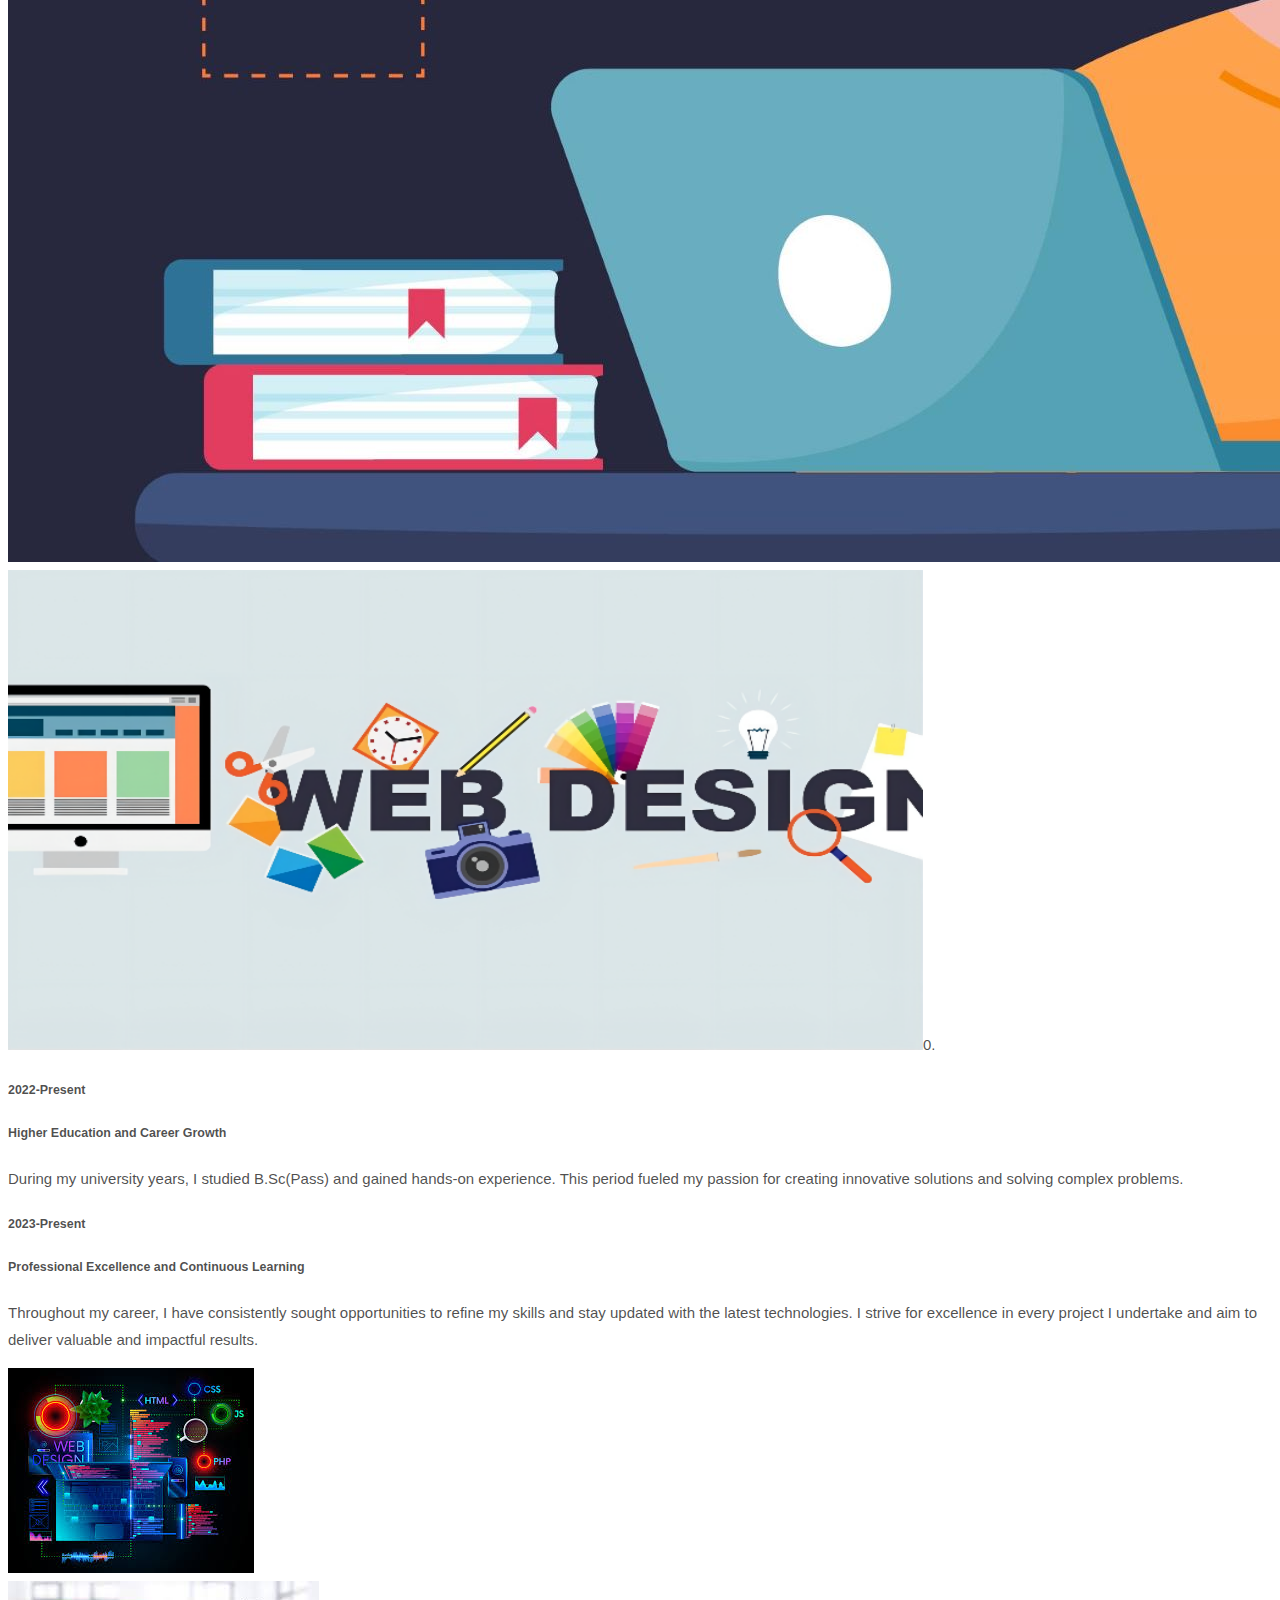
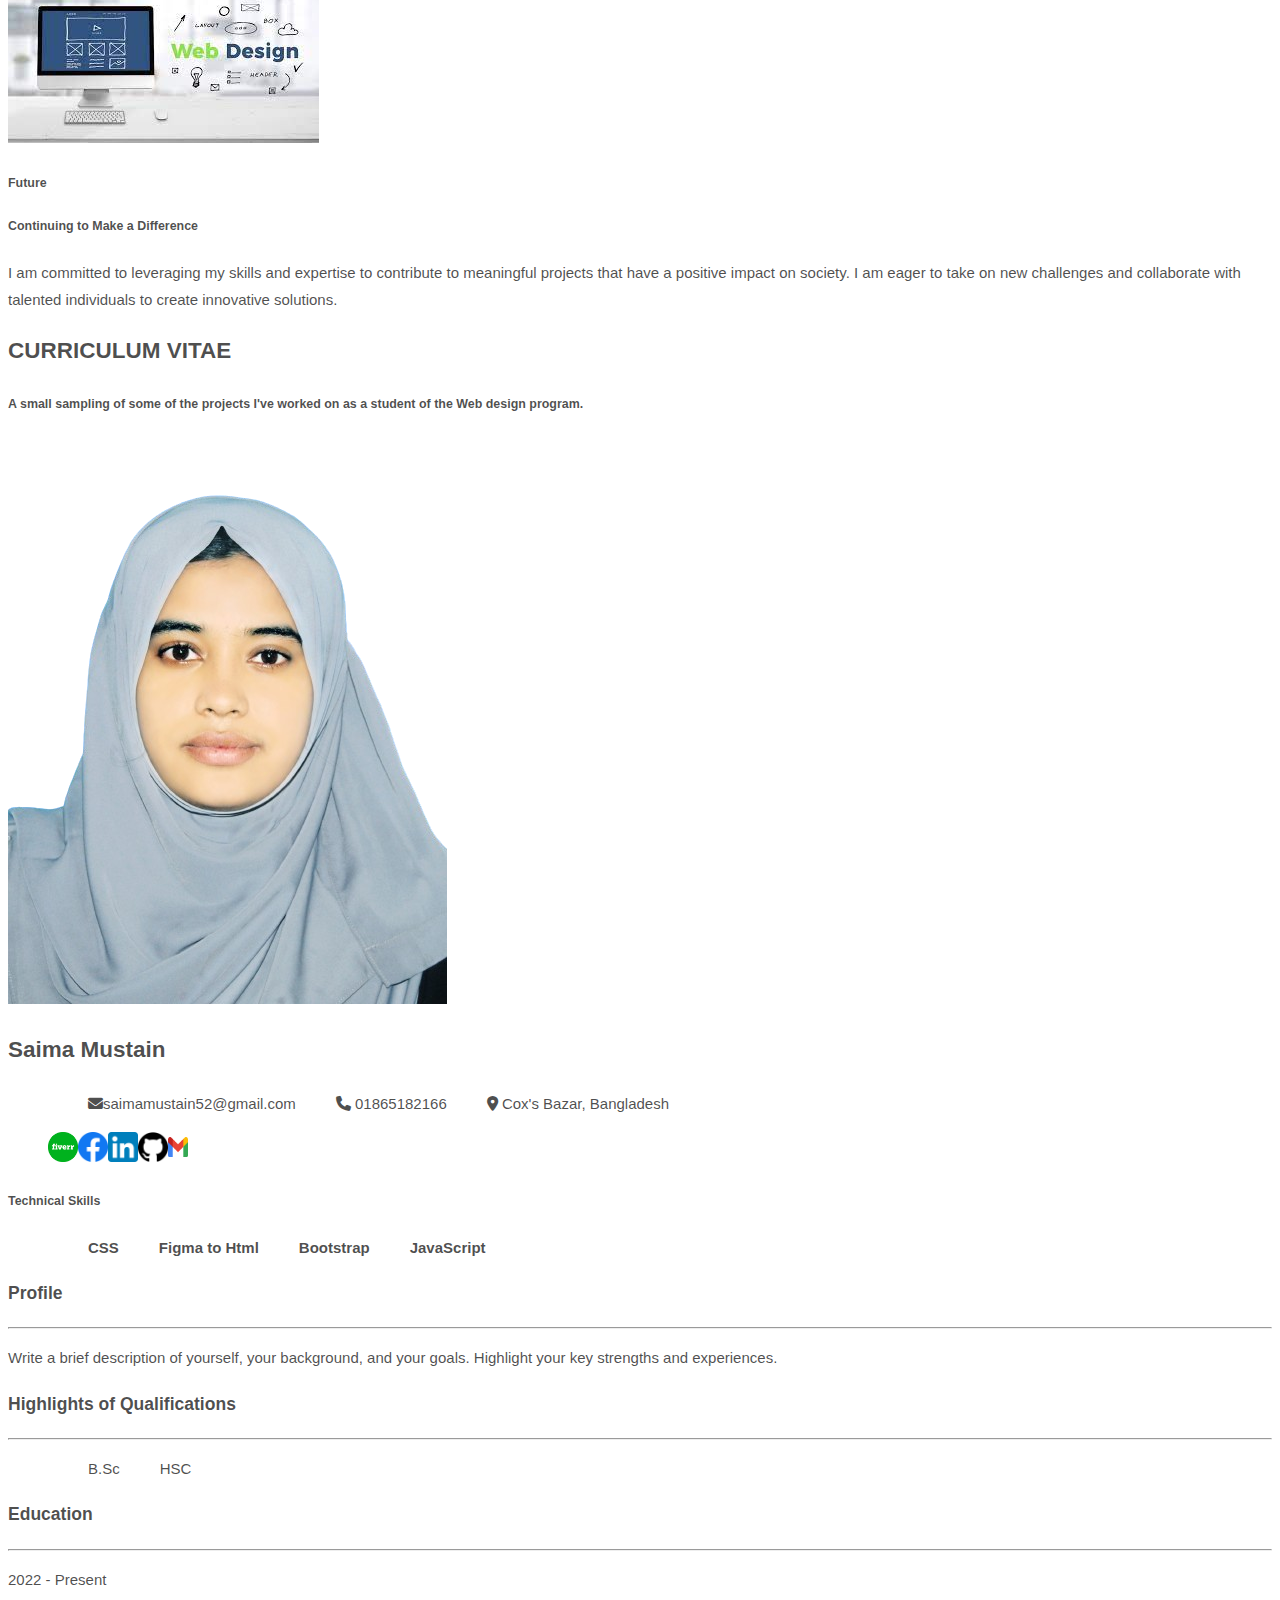
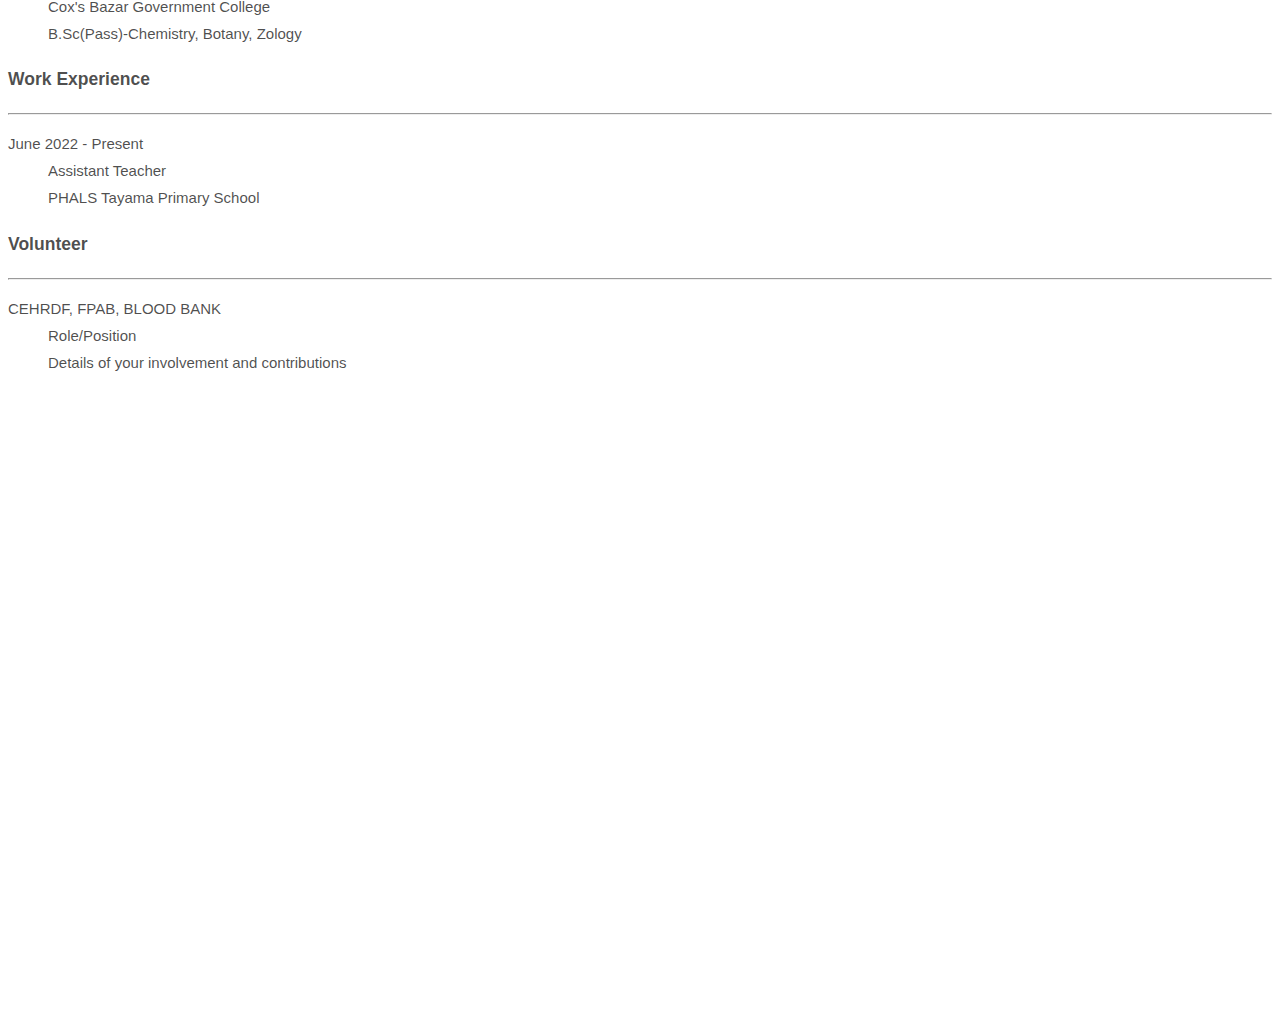
==== commit 38ab8b20: "change" ====
--- a/portfolio.html
+++ b/portfolio.html
@@ -14,34 +14,34 @@
 <link rel="stylesheet" href="myProjects/webProject/icofont/css/icofont.min.css">
 
 </head>
-<body class="bg-success p-2 text-dark bg-opacity-10">
+<body class="bg-success text-dark bg-opacity-10">
   <section class="container">
     <!-- navbar -->
     <nav class="navbar navbar-expand-lg">
-      <div class="container-fluid d-flex align-content-center">
+      <div class="container-fluid">
         <div class="text-center">
           <!-- <div class="author-img" style="background-image: url(web1.jpg);"></div> -->
           <!-- <h3 id="colorlib-logo"><a href="index.html">Saima Mustain</a></h3> -->
           <h3><b>Sa<span class="span">i</span>m<span class="span">a</span></b></h3>
         </div>
-        <button class="navbar-toggler" type="button" data-bs-toggle="collapse" data-bs-target="#navbarScroll" aria-controls="navbarScroll" aria-expanded="false" aria-label="Toggle navigation">
+        <button class="navbar-toggler" type="button" data-bs-toggle="collapse" data-bs-target="#navbarSupportedContent" aria-controls="navbarSupportedContent" aria-expanded="false" aria-label="Toggle navigation">
           <span class="navbar-toggler-icon"></span>
         </button>
         <div class="collapse navbar-collapse" id="navbarSupportedContent">
           <ul class="navbar-nav ms-auto mb-2 mb-lg-0">
-            <li class="nav-item mx-2 btn btn-outline-success">
+            <li class="nav-item mx-2">
               <a class="nav-link fst-italic" href="#skills">SKILLS</a>
             </li>
-            <li class="nav-item mx-2 btn btn-outline-success">
+            <li class="nav-item mx-2">
               <a class="nav-link fst-italic" href="#portfolio">PORTFOLIO</a>
             </li>
-            <li class="nav-item mx-2 btn btn-outline-success">
+            <li class="nav-item mx-2">
               <a class="nav-link fst-italic" href="#about">ABOUT</a>
             </li>
-            <li class="nav-item mx-2 btn btn-outline-success">
+            <li class="nav-item mx-2">
               <a class="nav-link fst-italic" href="#cv">CURRICULUM VITAE</a>
             </li>
-            <li class="nav-item mx-2 btn btn-outline-success">
+            <li class="nav-item mx-2">
               <a class="nav-link fst-italic" href="#contact">CONTACT</a>
             </li>
         </div>
@@ -75,7 +75,7 @@
         <div class="row mt-5 mx-0 justify-content-center align-items-center">
           <div class="col-lg-3 px-md-3 px-0 col-md-4 col-12 card-wrapper">
             <div class="card mt-2">
-              <a href="https://saimaas.github.io/project/"><img src="canvas5.jpg" class="img-fluid h-100" alt="portfolio-img" ></a>
+              <a href="https://saimaas.github.io/project/"><img src="canvas5.jpg" class="img-fluid" alt="portfolio-img" ></a>
               <div class="card-body text-center">
                 <h6 class="card-title">Team Project</h6>
                 <p class="card-text text-secondary">HTML/CSS/Bootstrap</p>
@@ -84,7 +84,7 @@
           </div>
           <div class="col-lg-3 px-md-3 px-0 col-md-4 card-wrapper">
             <div class="card mt-4">
-              <a href="https://saimaas.github.io/ITservice//"><img src="It.png" class="img-fluid h-100" alt="portfolio-img"></a>
+              <a href="https://saimaas.github.io/ITservice//"><img src="It.png" class="img-fluid" alt="portfolio-img"></a>
               <div class="card-body text-center">
                 <h6 class="card-title">Responsive Landing Page</h6>
                 <p class="card-text text-secondary">HTML/CSS/Bootstrap</p>
@@ -93,7 +93,7 @@
           </div>
           <div class="col-lg-3 px-md-3 px-0 col-md-4 card-wrapper">
             <div class="card mt-4">
-              <a href="https://saimaas.github.io/master/"><img src="master.jpg" class="img-fluid h-100" alt="portfolio-img"></a>
+              <a href="https://saimaas.github.io/master/"><img src="master.jpg" class="img-fluid" alt="portfolio-img"></a>
               <div class="card-body text-center">
                 <h6 class="card-title">Calculator App</h6>
                 <p class="card-text text-secondary">HTML/CSS/JavaScript</p>
@@ -102,7 +102,7 @@
           </div>
           <div class="col-lg-3 px-md-3 px-0 col-md-4 card-wrapper">
             <div class="card mt-4">
-              <a href="http://taskproject.free.nf/"><img src="web3.jpg" class="img-fluid w-100" alt="portfolio-img"></a>
+              <a href="http://taskproject.free.nf/"><img src="hero-bg.jpg" class="img-fluid" alt="portfolio-img"></a>
               <div class="card-body text-center">
                 <h6 class="card-title">WordPress Website</h6>
                 <p class="card-text text-secondary">HTML/CSS/PHP</p>
